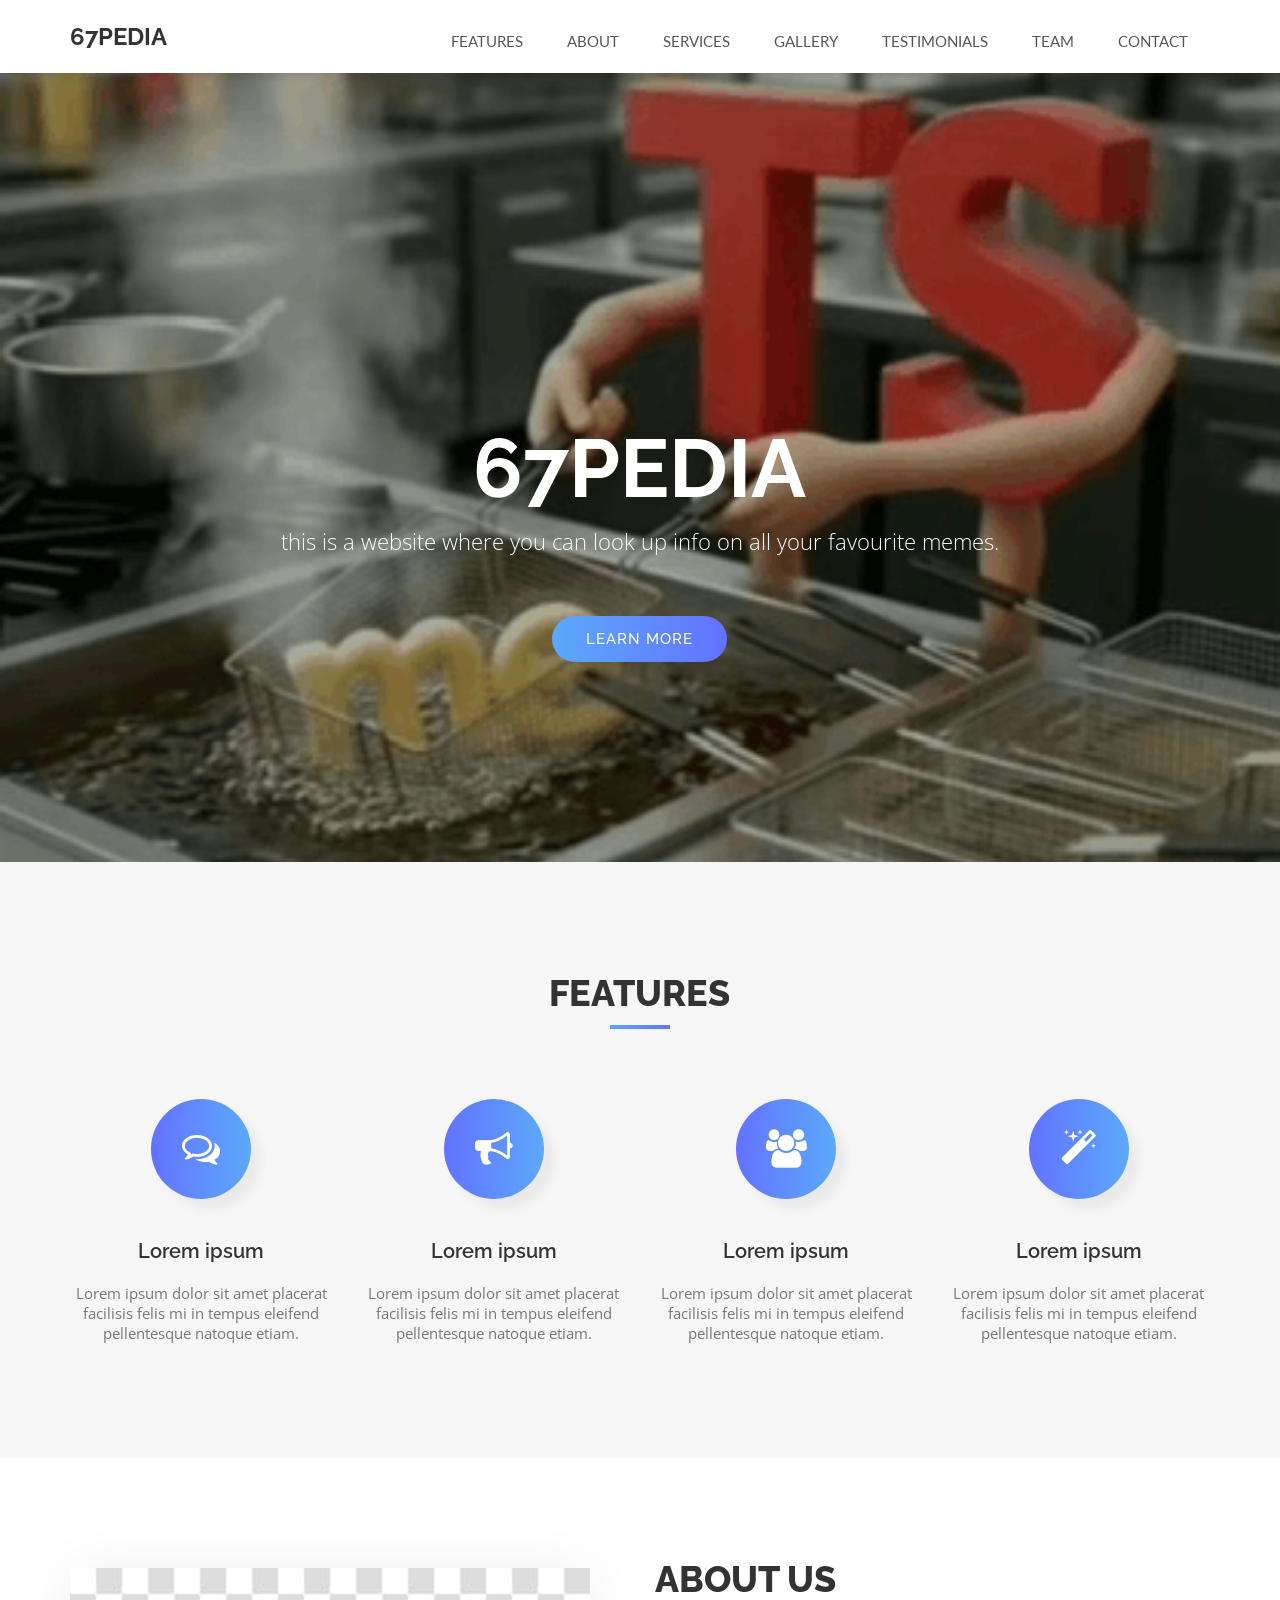
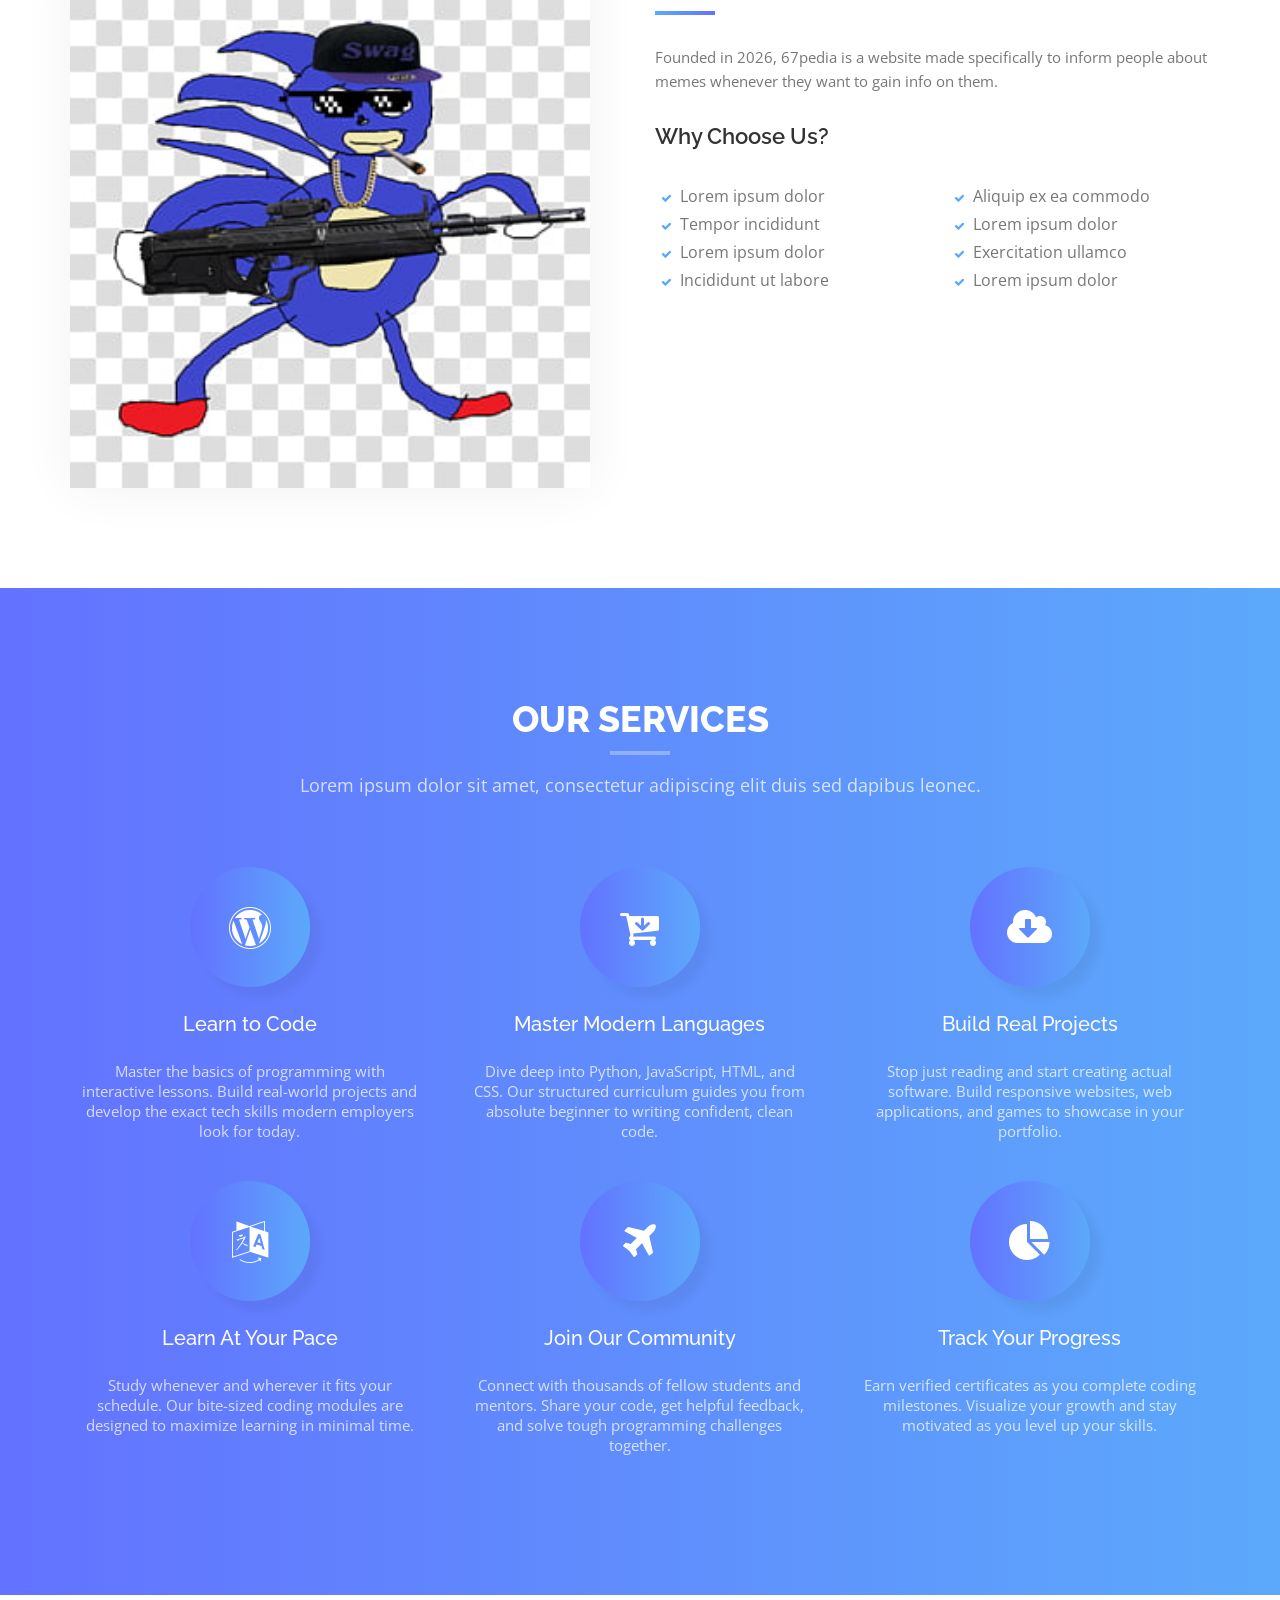
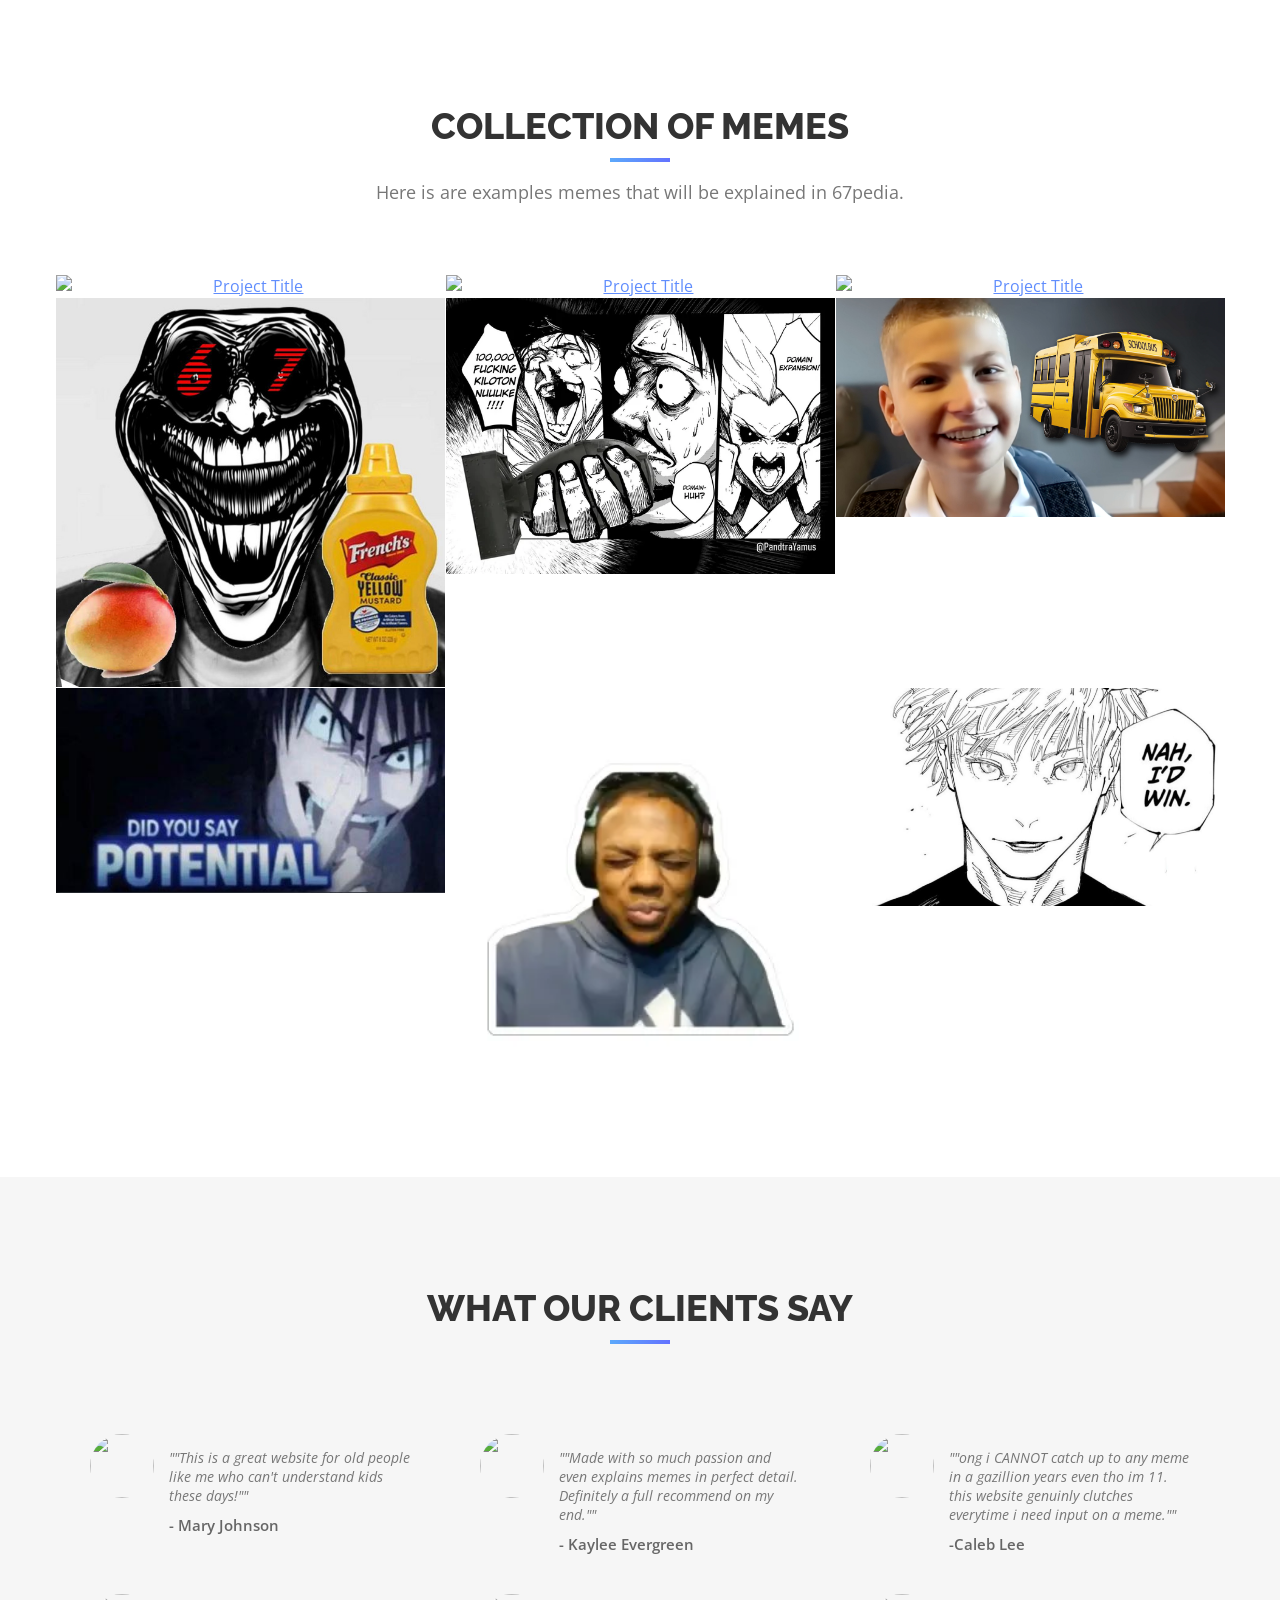
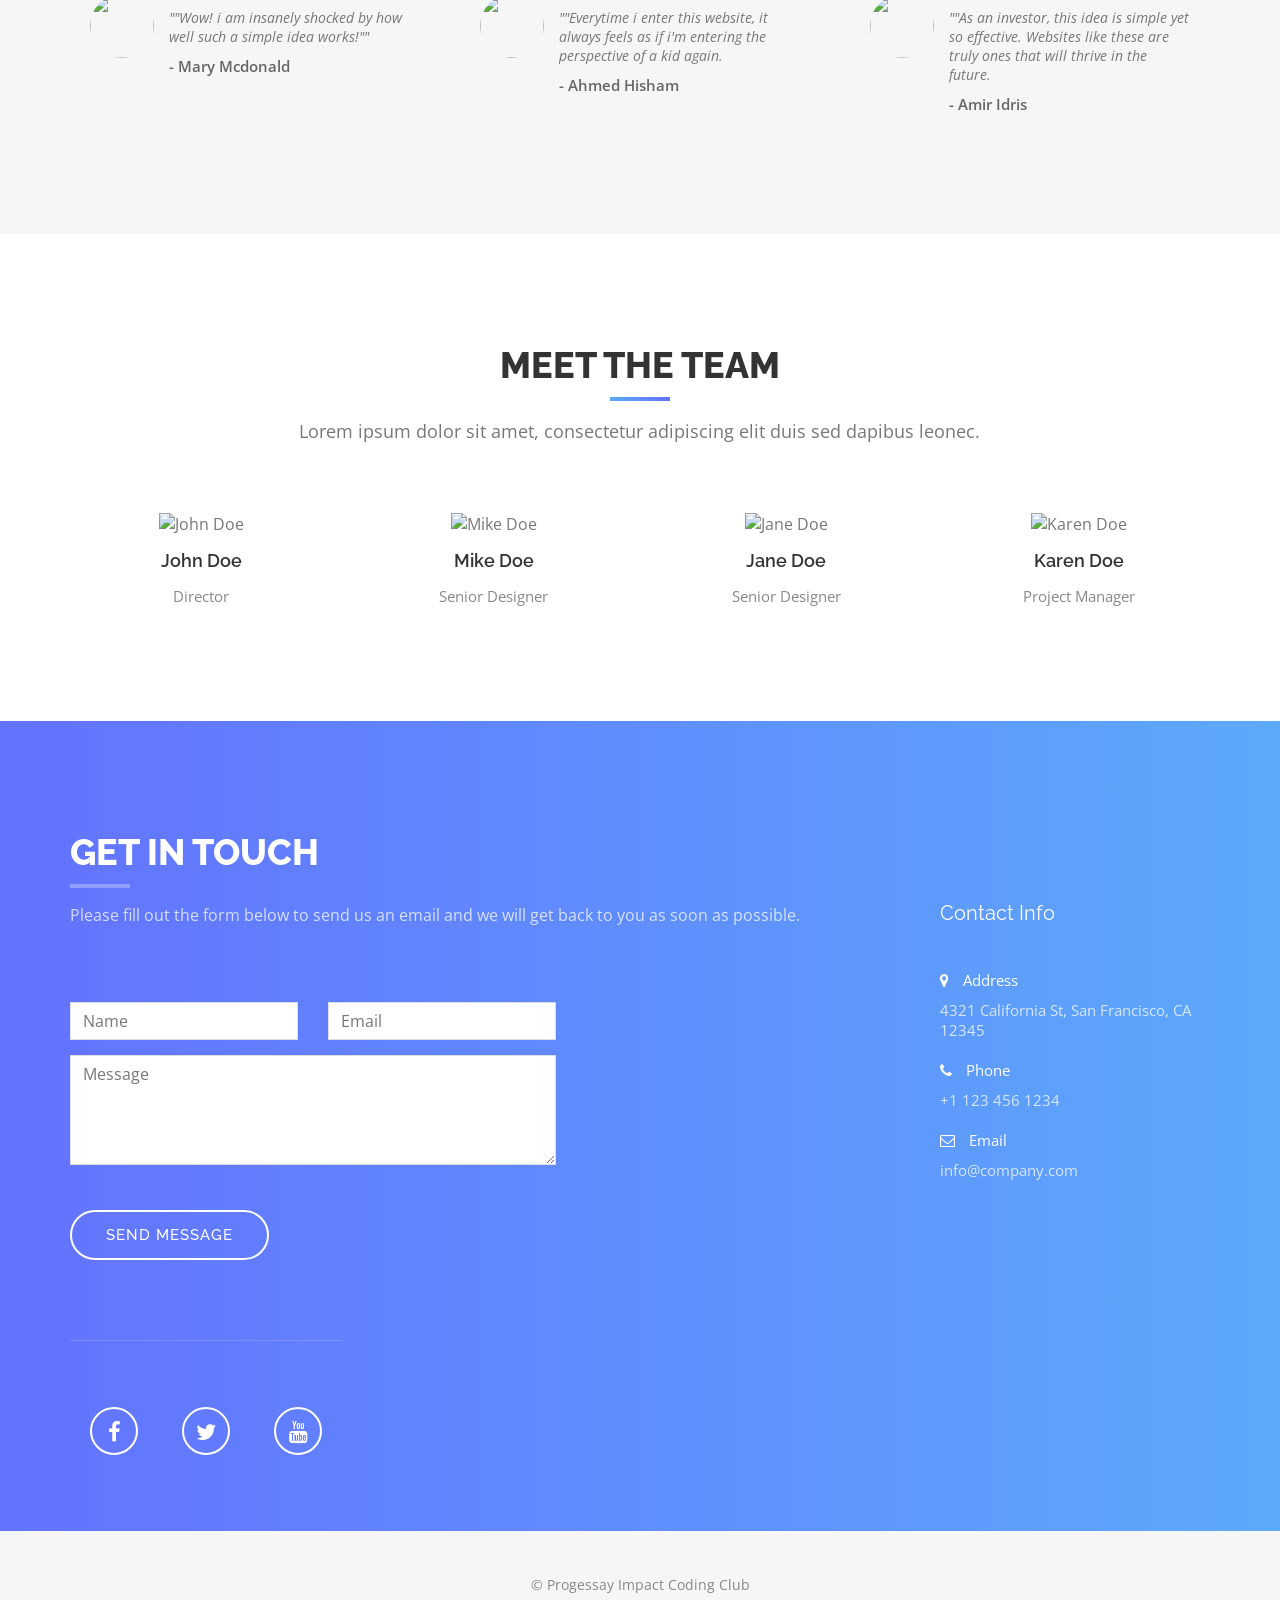
==== index.html @ 8ad159d7 "asd" ====
<!DOCTYPE html>
<html lang="en">
  <head>
    <meta charset="utf-8" />
    <meta name="viewport" content="width=device-width, initial-scale=1" />
    <link
      rel="stylesheet"
      href="https://cdn.jsdelivr.net/npm/font-awesome@4.7.0/css/font-awesome.min.css"
    />
    <link
      href="https://fonts.googleapis.com/css?family=Open+Sans:300,400,600,700|Lato:400,700|Raleway:300,400,500,600,700,800,900"
      rel="stylesheet"
    />
    <link rel="stylesheet" href="styles.css" />
    <title>Progressay impact coding club</title>
    <meta
      name="description"
      content="Website for Progessay Impact Coding Club"
    />
  </head>
  <body id="page-top">
    <nav id="menu" class="site-nav">
      <div class="container nav-inner">
        <a class="nav-brand page-scroll" href="#page-top">
          67Pedia
        </a>
        <button
          type="button"
          class="nav-toggle"
          aria-expanded="false"
          aria-controls="nav-links"
        >
          <span class="visually-hidden">Toggle navigation</span>
          <span class="nav-toggle-bar"></span>
          <span class="nav-toggle-bar"></span>
          <span class="nav-toggle-bar"></span>
        </button>
        <div id="nav-links" class="nav-links">
          <ul class="nav-list">
            <li><a href="#features" class="page-scroll">Features</a></li>
            <li><a href="#about" class="page-scroll">About</a></li>
            <li><a href="#services" class="page-scroll">Services</a></li>
            <li><a href="#portfolio" class="page-scroll">Gallery</a></li>
            <li><a href="#testimonials" class="page-scroll">Testimonials</a></li>
            <li><a href="#team" class="page-scroll">Team</a></li>
            <li><a href="#contact" class="page-scroll">Contact</a></li>
          </ul>
        </div>
      </div>
    </nav>

    <header id="header">
      <div class="intro">
        <div class="overlay">
          <div class="container">
            <div class="row">
              <div class="col-8 col-center intro-text">
                <h1>67pedia
                  
                  
                  
                  
                  
                  
                  
                  
                  
                  
                  
                  
                  
                  
                  
                  
                  
                  
                  
                  
                  
                  
                  
                  
                  
                  
                  
                  
                  
                  
                  
                  
                  
                  
                  
                  
                  
                  
                  
                  
                  
                  
                  
                  
                  
                  
                  
                  
                  
                  
                  
                  
                  
                  
                  
                  
                  
                  
                  
                  
                  
                  
                  
                  
                  
                  
                  
                  
                  
                  
                  
                  
                  
                  
                  
                  
                  
                  
                  
                  
                  
                  
                  
                  
                  
                  
                  
                  
                  
                  
                  
                  
                  
                  
                  
                  
                  
                  
                  
                  
                  
                  
                  
                  
                  
                  
                  
                  
                  
                  
                  
                  
                  
                  
                  
                  
                  
                  
                  
                  
                  
                  
                  
                  
                  
                  
                  
                  
                  
                  
                  
                  
                  
                  
                  
                  
                  
                  
                  
                  
                  
                  
                  
                  
                  
                  
                  
                  
                  
                  
                  
                  
                  
                  
                  
                  
                  
                  
                  
                  
                  
                  
                  
                  
                  
                  
                  
                  
                  
                  
                  
                  
                  
                  
                  
                  
                  
                  
                  
                  
                  
                  
                  
                  
                  
                  
                  
                  
                  
                  
                  
                  
                  
                  
                  
                  
                  
                  
                  
                  
                  
                  
                  <span></span></h1>
                <p>this is a website where you can look up info on all your favourite memes.
                  
                  
                  
                </p>
                <a href="#features" class="btn btn-custom btn-lg page-scroll">
                  Learn More
                </a>
              </div>
            </div>
          </div>
        </div>
      </div>
    </header>

    <div id="features" class="text-center">
      <div class="container">
        <div class="col-10 col-center section-title">
          <h2>Features</h2>
        </div>
        <div class="row">
          <div class="col-3">
            <i class="fa fa-comments-o"></i>
            <h3>Lorem ipsum</h3>
            <p>
              Lorem ipsum dolor sit amet placerat facilisis felis mi in tempus
              eleifend pellentesque natoque etiam.
            </p>
          </div>
          <div class="col-3">
            <i class="fa fa-bullhorn"></i>
            <h3>Lorem ipsum</h3>
            <p>
              Lorem ipsum dolor sit amet placerat facilisis felis mi in tempus
              eleifend pellentesque natoque etiam.
            </p>
          </div>
          <div class="col-3">
            <i class="fa fa-group"></i>
            <h3>Lorem ipsum</h3>
            <p>
              Lorem ipsum dolor sit amet placerat facilisis felis mi in tempus
              eleifend pellentesque natoque etiam.
            </p>
          </div>
          <div class="col-3">
            <i class="fa fa-magic"></i>
            <h3>Lorem ipsum</h3>
            <p>
              Lorem ipsum dolor sit amet placerat facilisis felis mi in tempus
              eleifend pellentesque natoque etiam.
            </p>
          </div>
        </div>
      </div>
    </div>

    <div id="about">
      <div class="container">
        <div class="row">
          <div class="col-6">
            <img src="img/mlg-sanic-png-clipart-thumbnail.jpg" class="img-fluid" alt="" />
          </div>
          <div class="col-6">
            <div class="about-text">
              <h2>About Us</h2>
              <p>
                Founded in 2026, 67pedia is a website made specifically to inform people about memes whenever they want to gain info on them.

                
                
                
                
                
              </p>
              <h3>Why Choose Us?</h3>
              <div class="list-style">
                <div class="col-6">
                  <ul>
                    <li>Lorem ipsum dolor</li>
                    <li>Tempor incididunt</li>
                    <li>Lorem ipsum dolor</li>
                    <li>Incididunt ut labore</li>
                  </ul>
                </div>
                <div class="col-6">
                  <ul>
                    <li>Aliquip ex ea commodo</li>
                    <li>Lorem ipsum dolor</li>
                    <li>Exercitation ullamco</li>
                    <li>Lorem ipsum dolor</li>
                  </ul>
                </div>
              </div>
            </div>
          </div>
        </div>
      </div>
    </div>

    <div id="services" class="text-center">
      <div class="container">
        <div class="section-title">
          <h2>Our Services</h2>
          <p>
            Lorem ipsum dolor sit amet, consectetur adipiscing elit duis sed
            dapibus leonec.
          </p>
        </div>
        <div class="row">
          <div class="col-4">
            <i class="fa fa-wordpress"></i>
            <div class="service-desc">
              <h3>Learn to Code</h3>
              <p>
                Master the basics of programming with interactive lessons. Build real-world projects and develop the exact tech skills modern employers look for today.
              </p>
            </div>
          </div>
          <div class="col-4">
            <i class="fa fa-cart-arrow-down"></i>
            <div class="service-desc">
              <h3>Master Modern Languages</h3>
              <p>
                Dive deep into Python, JavaScript, HTML, and CSS. Our structured curriculum guides you from absolute beginner to writing confident, clean code.
              </p>
            </div>
          </div>
          <div class="col-4">
            <i class="fa fa-cloud-download"></i>
            <div class="service-desc">
              <h3>Build Real Projects</h3>
              <p>
                Stop just reading and start creating actual software. Build responsive websites, web applications, and games to showcase in your portfolio.
              </p>
            </div>
          </div>
          <div class="col-4">
            <i class="fa fa-language"></i>
            <div class="service-desc">
              <h3>Learn At Your Pace</h3>
              <p>
                Study whenever and wherever it fits your schedule. Our bite-sized coding modules are designed to maximize learning in minimal time.
              </p>
            </div>
          </div>
          <div class="col-4">
            <i class="fa fa-plane"></i>
            <div class="service-desc">
              <h3>Join Our Community</h3>
              <p>
                Connect with thousands of fellow students and mentors. Share your code, get helpful feedback, and solve tough programming challenges together.
              </p>
            </div>
          </div>
          <div class="col-4">
            <i class="fa fa-pie-chart"></i>
            <div class="service-desc">
              <h3>Track Your Progress</h3>
              <p>
                Earn verified certificates as you complete coding milestones. Visualize your growth and stay motivated as you level up your skills.
              </p>
            </div>
          </div>
        </div>
      </div>
    </div>

    <div id="portfolio" class="text-center">
      <div class="container">
        <div class="section-title">
          <h2>collection of memes</h2>
          <p>
            Here is are examples memes that will be explained in 67pedia.
            
          </p>
        </div>
        <div class="row">
          <div class="portfolio-items">
            <div class="col-4">
              <div class="portfolio-item">
                <div class="hover-bg">
                  <a
                    href="img/portfolio/01-large.jpg"
                    title="Project Title"
                    data-lightbox-gallery="gallery1"
                  >
                    <div class="hover-text">
                      <h4>Project Title</h4>
                    </div>
                    <img
                      src="img/portfolio/01-small.jpg"
                      class="img-fluid"
                      alt="Project Title"
                    />
                  </a>
                </div>
              </div>
            </div>
            <div class="col-4">
              <div class="portfolio-item">
                <div class="hover-bg">
                  <a
                    href="img/portfolio/02-large.jpg"
                    title="Project Title"
                    data-lightbox-gallery="gallery1"
                  >
                    <div class="hover-text">
                      <h4>Project Title</h4>
                    </div>
                    <img
                      src="img/portfolio/02-small.jpg"
                      class="img-fluid"
                      alt="Project Title"
                    />
                  </a>
                </div>
              </div>
            </div>
            <div class="col-4">
              <div class="portfolio-item">
                <div class="hover-bg">
                  <a
                    href="img/portfolio/03-large.jpg"
                    title="Project Title"
                    data-lightbox-gallery="gallery1"
                  >
                    <div class="hover-text">
                      <h4>Project Title</h4>
                    </div>
                    <img
                      src="img/portfolio/03-small.jpg"
                      class="img-fluid"
                      alt="Project Title"
                    />
                  </a>
                </div>
              </div>
            </div>
            <div class="col-4">
              <div class="portfolio-item">
                <div class="hover-bg">
                  <a
                    href="img/portfolio/04-large.jpg"
                    title="Project Title"
                    data-lightbox-gallery="gallery1"
                  >
                    <div class="hover-text">
                      <h4>Project Title</h4>
                    </div>
                    <img
                      src="img/ab67616d0000b273eb2619611e2112099d133bd7.jpg"
                      class="img-fluid"
                      alt="Project Title"
                    />
                  </a>
                </div>
              </div>
            </div>
            <div class="col-4">
              <div class="portfolio-item">
                <div class="hover-bg">
                  <a
                    href="img/portfolio/05-large.jpg"
                    title="Project Title"
                    data-lightbox-gallery="gallery1"
                  >
                    <div class="hover-text">
                      <h4>Project Title</h4>
                    </div>
                    <img
                      src="img/portfolio/would-this-be-more-effective-than-a-domain-expansion-in-a-v0-kwhcf23k8tvd1.webp"
                      class="img-fluid"
                      alt="Project Title"
                    />
                  </a>
                </div>
              </div>
            </div>
            <div class="col-4">
              <div class="portfolio-item">
                <div class="hover-bg">
                  <a
                    href="img/portfolio/06-large.jpg"
                    title="Project Title"
                    data-lightbox-gallery="gallery1"
                  >
                    <div class="hover-text">
                      <h4>Project Title</h4>
                    </div>
                    <img
                      src="img/jaydens-bus-is-here-meme-explainer.jpg"
                      class="img-fluid"
                      alt="Project Title"
                    />
                  </a>
                </div>
              </div>
            </div>
            <div class="col-4">
              <div class="portfolio-item">
                <div class="hover-bg">
                  <a
                    href="img/portfolio/07-large.jpg"
                    title="Project Title"
                    data-lightbox-gallery="gallery1"
                  >
                    <div class="hover-text">
                      <h4>Project Title</h4>
                    </div>
                    <img
                      src="img/c5pd9z25cczg1.jpeg"
                      class="img-fluid"
                      alt="Project Title"
                    />
                  </a>
                </div>
              </div>
            </div>
            <div class="col-4">
              <div class="portfolio-item">
                <div class="hover-bg">
                  <a
                    href="img/portfolio/08-large.jpg"
                    title="Project Title"
                    data-lightbox-gallery="gallery1"
                  >
                    <div class="hover-text">
                      <h4>Project Title</h4>
                    </div>
                    <img
                      src="img/il_300x300.7246653431_4mjl.webp"
                      class="img-fluid"
                      alt="Project Title"
                    />
                  </a>
                </div>
              </div>
            </div>
            <div class="col-4">
              <div class="portfolio-item">
                <div class="hover-bg">
                  <a
                    href="img/portfolio/09-large.jpg"
                    title="Project Title"
                    data-lightbox-gallery="gallery1"
                  >
                    <div class="hover-text">
                      <h4>Project Title</h4>
                    </div>
                    <img
                      src="img/nah-id-win-v0-epcjymbbd3hc1.jpg"
                      class="img-fluid"
                      alt="Project Title"
                    />
                  </a>
                </div>
              </div>
            </div>
          </div>
        </div>
      </div>
    </div>

    <div id="testimonials">
      <div class="container">
        <div class="section-title text-center">
          <h2>What our clients say</h2>
        </div>
        <div class="row">
          <div class="col-4">
            <div class="testimonial">
              <div class="testimonial-image">
                <img src="img/testimonials/01.jpg" alt="" />
              </div>
              <div class="testimonial-content">
                <p>
                  ""This is a great website for old people like me who can't understand kids these days!""
                  
                  
                </p>
                <div class="testimonial-meta"> - Mary Johnson </div>
              </div>
            </div>
          </div>
          <div class="col-4">
            <div class="testimonial">
              <div class="testimonial-image">
                <img src="img/testimonials/02.jpg" alt="" />
              </div>
              <div class="testimonial-content">
                <p>
                  ""Made with so much passion and even explains memes in perfect detail. Definitely a full recommend on my end.""
                  
                
                </p>
                <div class="testimonial-meta"> - Kaylee Evergreen </div>
              </div>
            </div>
          </div>
          <div class="col-4">
            <div class="testimonial">
              <div class="testimonial-image">
                <img src="img/testimonials/03.jpg" alt="" />
              </div>
              <div class="testimonial-content">
                <p>
                  ""ong i CANNOT catch up to any meme in a gazillion years even tho im 11. this website genuinly clutches everytime i need input on a meme.""
                  
                  
                </p>
                <div class="testimonial-meta"> -Caleb Lee  </div>
              </div>
            </div>
          </div>
          <div class="col-4">
            <div class="testimonial">
              <div class="testimonial-image">
                <img src="img/testimonials/04.jpg" alt="" />
              </div>
              <div class="testimonial-content">
                <p>
                  ""Wow! i am insanely shocked by how well such a simple idea works!""
                  
                  
                </p>
                <div class="testimonial-meta"> - Mary Mcdonald </div>
              </div>
            </div>
          </div>
          <div class="col-4">
            <div class="testimonial">
              <div class="testimonial-image">
                <img src="img/testimonials/05.jpg" alt="" />
              </div>
              <div class="testimonial-content">
                <p>
                  ""Everytime i enter this website, it always feels as if i'm entering the perspective of a kid again.
                  
                  
                </p>
                <div class="testimonial-meta"> - Ahmed Hisham </div>
              </div>
            </div>
          </div>
          <div class="col-4">
            <div class="testimonial">
              <div class="testimonial-image">
                <img src="img/testimonials/06.jpg" alt="" />
              </div>
              <div class="testimonial-content">
                <p>
                  ""As an investor, this idea is simple yet so effective. Websites like these are truly ones that will thrive in the future.
                  
                  
                </p>
                <div class="testimonial-meta"> - Amir Idris </div>
              </div>
            </div>
          </div>
        </div>
      </div>
    </div>

    <div id="team" class="text-center">
      <div class="container">
        <div class="col-8 col-center section-title">
          <h2>Meet the Team</h2>
          <p>
            Lorem ipsum dolor sit amet, consectetur adipiscing elit duis sed
            dapibus leonec.
          </p>
        </div>
        <div class="row">
          <div class="col-3 team">
            <div class="team-card">
              <img src="img/team/01.jpg" alt="John Doe" class="team-img" />
              <div class="team-caption">
                <h4>John Doe</h4>
                <p>Director</p>
              </div>
            </div>
          </div>
          <div class="col-3 team">
            <div class="team-card">
              <img src="img/team/02.jpg" alt="Mike Doe" class="team-img" />
              <div class="team-caption">
                <h4>Mike Doe</h4>
                <p>Senior Designer</p>
              </div>
            </div>
          </div>
          <div class="col-3 team">
            <div class="team-card">
              <img src="img/team/03.jpg" alt="Jane Doe" class="team-img" />
              <div class="team-caption">
                <h4>Jane Doe</h4>
                <p>Senior Designer</p>
              </div>
            </div>
          </div>
          <div class="col-3 team">
            <div class="team-card">
              <img src="img/team/04.jpg" alt="Karen Doe" class="team-img" />
              <div class="team-caption">
                <h4>Karen Doe</h4>
                <p>Project Manager</p>
              </div>
            </div>
          </div>
        </div>
      </div>
    </div>

    <div>
      <div id="contact">
        <div class="container">
          <div class="col-8">
            <div class="row">
              <div class="section-title">
                <h2>Get In Touch</h2>
                <p>
                  Please fill out the form below to send us an email and we will
                  get back to you as soon as possible.
                </p>
              </div>
              <form name="sentMessage" novalidate>
                <div class="row">
                  <div class="col-6">
                    <div class="form-group">
                      <input
                        type="text"
                        id="name"
                        name="name"
                        class="field"
                        placeholder="Name"
                        required
                      />
                      <p class="field-error"></p>
                    </div>
                  </div>
                  <div class="col-6">
                    <div class="form-group">
                      <input
                        type="email"
                        id="email"
                        name="email"
                        class="field"
                        placeholder="Email"
                        required
                      />
                      <p class="field-error"></p>
                    </div>
                  </div>
                </div>
                <div class="form-group">
                  <textarea
                    name="message"
                    id="message"
                    class="field"
                    rows="4"
                    placeholder="Message"
                    required
                  ></textarea>
                  <p class="field-error"></p>
                </div>
                <div id="success"></div>
                <button type="submit" class="btn btn-custom btn-lg">
                  Send Message
                </button>
              </form>
            </div>
          </div>
          <div class="col-3 col-offset-1 contact-info">
            <div class="contact-item">
              <h3>Contact Info</h3>
              <p>
                <span><i class="fa fa-map-marker"></i> Address</span>
                4321 California St, San Francisco, CA 12345
              </p>
            </div>
            <div class="contact-item">
              <p>
                <span><i class="fa fa-phone"></i> Phone</span>
                +1 123 456 1234
              </p>
            </div>
            <div class="contact-item">
              <p>
                <span><i class="fa fa-envelope-o"></i> Email</span>
                info@company.com
              </p>
            </div>
          </div>
          <div class="col-12">
            <div class="row">
              <div class="social">
                <ul>
                  <li>
                    <a href="https://fb.com"><i class="fa fa-facebook"></i></a>
                  </li>
                  <li>
                    <a href="https://twitter.com"
                      ><i class="fa fa-twitter"></i
                    ></a>
                  </li>
                  <li>
                    <a href="https://youtube.com"
                      ><i class="fa fa-youtube"></i
                    ></a>
                  </li>
                </ul>
              </div>
            </div>
          </div>
        </div>
      </div>
      <div id="footer">
        <div class="container text-center">
          <p>
            &copy; Progessay Impact Coding Club
          </p>
        </div>
      </div>
    </div>

    <script src="script.js"></script>
  </body>
</html>
---- styles.css ----
*,
*::before,
*::after {
  box-sizing: border-box;
}

body,
html {
  font-family: "Open Sans", sans-serif;
  text-rendering: optimizeLegibility !important;
  -webkit-font-smoothing: antialiased !important;
  color: #777;
  font-weight: 400;
  width: 100% !important;
  height: 100% !important;
  margin: 0;
}

body {
  padding-top: 70px;
}

img {
  max-width: 100%;
  height: auto;
}

/* Layout */
.container {
  max-width: 1170px;
  margin: 0 auto;
  padding: 0 15px;
}

.row {
  display: flex;
  flex-wrap: wrap;
  margin: 0 -15px;
}

[class*="col-"] {
  padding: 0 15px;
  width: 100%;
}

.col-12 {
  width: 100%;
}

.col-10 {
  width: 83.333%;
}

.col-8 {
  width: 66.666%;
}

.col-6 {
  width: 50%;
}

.col-4 {
  width: 33.333%;
}

.col-3 {
  width: 25%;
}

.col-center {
  margin-left: auto;
  margin-right: auto;
}

.col-offset-1 {
  margin-left: 8.333%;
}

.text-center {
  text-align: center;
}

.visually-hidden {
  position: absolute;
  width: 1px;
  height: 1px;
  padding: 0;
  margin: -1px;
  overflow: hidden;
  clip: rect(0, 0, 0, 0);
  border: 0;
}

.img-fluid {
  display: block;
  max-width: 100%;
  height: auto;
}

.btn {
  display: inline-block;
  text-decoration: none;
  cursor: pointer;
}

.btn-lg {
  font-size: 18px;
}

@media (max-width: 991px) {
  .col-4,
  .col-3 {
    width: 50%;
  }

  .col-offset-1 {
    margin-left: 0;
  }
}

@media (max-width: 767px) {
  body {
    padding-top: 60px;
  }

  .col-8,
  .col-6,
  .col-4,
  .col-10 {
    width: 100%;
  }

  #features .col-3 {
    width: 50%;
  }

  #about .list-style .col-6 {
    width: 100%;
  }
}
h2,
h3,
h4 {
  font-family: "Raleway", sans-serif;
}
h2 {
  text-transform: uppercase;
  margin: 0 0 20px;
  font-weight: 800;
  font-size: 36px;
  color: #333;
}
h3 {
  font-size: 20px;
  font-weight: 600;
  color: #333;
}
h4 {
  font-size: 18px;
  color: #333;
  font-weight: 600;
}
h5 {
  text-transform: uppercase;
  font-weight: 700;
  line-height: 20px;
}
p {
  font-size: 15px;
}
p.intro {
  margin: 12px 0 0;
  line-height: 24px;
}
a {
  color: #608dfd;
  font-weight: 400;
}
a:hover,
a:focus {
  text-decoration: none;
  color: #608dfd;
}
ul,
ol {
  list-style: none;
}
ul,
ol {
  padding: 0;
  webkit-padding: 0;
  moz-padding: 0;
}
hr {
  height: 2px;
  width: 70px;
  text-align: center;
  position: relative;
  background: #1e7a46;
  margin-bottom: 20px;
  border: 0;
}
/* Navigation */
#menu.site-nav {
  position: fixed;
  top: 0;
  left: 0;
  right: 0;
  z-index: 1000;
  padding: 15px 0;
  transition: all 0.8s;
  background-color: #fff;
  box-shadow: 0 0 10px rgba(0, 0, 0, 0.15);
}

#menu .nav-inner {
  display: flex;
  align-items: center;
  justify-content: space-between;
  flex-wrap: wrap;
}

#menu a.nav-brand {
  font-family: "Raleway", sans-serif;
  font-size: 24px;
  font-weight: 700;
  color: #333;
  text-transform: uppercase;
  text-decoration: none;
}

#menu .nav-list {
  display: flex;
  flex-wrap: wrap;
  align-items: center;
  justify-content: flex-end;
  margin: 0;
  padding: 0;
  list-style: none;
}

#menu .nav-list > li > a {
  position: relative;
  display: block;
  font-family: "Lato", sans-serif;
  text-transform: uppercase;
  color: #555;
  font-size: 15px;
  font-weight: 400;
  padding: 8px 2px;
  margin: 9px 20px 0;
  text-decoration: none;
}

#menu .nav-list > li > a::after {
  display: block;
  position: absolute;
  left: 0;
  bottom: -1px;
  width: 0;
  height: 2px;
  background: linear-gradient(to right, #6372ff 0%, #5ca9fb 100%);
  content: "";
  transition: width 0.2s;
}

#menu .nav-list > li > a:hover::after,
#menu .nav-list > li > a:focus::after {
  width: 100%;
}

.nav-toggle {
  display: none;
  flex-direction: column;
  justify-content: center;
  gap: 5px;
  width: 44px;
  height: 44px;
  padding: 0;
  border: 1px solid #ddd;
  border-radius: 0;
  background: #fff;
  cursor: pointer;
}

.nav-toggle-bar {
  display: block;
  width: 22px;
  height: 2px;
  margin: 0 auto;
  background-color: #555;
  transition: background-color 0.2s;
}

.nav-toggle:hover,
.nav-toggle:focus {
  border-color: #608dfd;
}

.nav-toggle:hover .nav-toggle-bar,
.nav-toggle:focus .nav-toggle-bar {
  background-color: #608dfd;
}

@media (max-width: 767px) {
  .nav-toggle {
    display: flex;
  }

  #menu .nav-links {
    display: none;
    width: 100%;
    order: 3;
  }

  #menu .nav-links.is-open {
    display: block;
  }

  #menu .nav-list {
    flex-direction: column;
    align-items: flex-start;
    padding: 10px 0 5px;
  }

  #menu .nav-list > li > a {
    margin: 6px 0;
  }
}
.section-title {
  margin-bottom: 70px;
}
.section-title h2 {
  position: relative;
  margin-top: 10px;
  margin-bottom: 15px;
  padding-bottom: 15px;
}
.section-title h2::after {
  position: absolute;
  content: "";
  background: linear-gradient(to right, #5ca9fb 0%, #6372ff 100%);
  height: 4px;
  width: 60px;
  bottom: 0;
  margin-left: -30px;
  left: 50%;
}
.section-title p {
  font-size: 18px;
}
.btn-custom {
  font-family: "Raleway", sans-serif;
  text-transform: uppercase;
  color: #fff;
  background-color: #5ca9fb;
  background-image: linear-gradient(to right, #5ca9fb 0%, #6372ff 100%);
  padding: 14px 34px;
  letter-spacing: 1px;
  margin: 0;
  font-size: 15px;
  font-weight: 500;
  border-radius: 25px;
  transition: all 0.5s linear;
  border: 0;
}
.btn-custom:hover,
.btn-custom:focus,
.btn-custom.focus,
.btn-custom:active,
.btn-custom.active {
  color: #fff;
  background-image: none;
  background-color: #6372ff;
}
.btn:active,
.btn.active {
  background-image: none;
  outline: 0;
  -webkit-box-shadow: none;
  box-shadow: none;
}
a:focus,
.btn:focus,
.btn:active:focus,
.btn.active:focus,
.btn.focus,
.btn:active.focus,
.btn.active.focus {
  outline: none;
  outline-offset: none;
}
/* Header Section */
.intro {
  display: table;
  width: 100%;
  padding: 0;
  background: url(img/Tsfryingme.png) center center no-repeat;
  background-color: #e5e5e5;
  -webkit-background-size: cover;
  -moz-background-size: cover;
  background-size: cover;
  -o-background-size: cover;
}
.intro .overlay {
  background: rgba(0, 0, 0, 0.2);
}
.intro h1 {
  font-family: "Raleway", sans-serif;
  color: #fff;
  font-size: 82px;
  font-weight: 700;
  text-transform: uppercase;
  margin-top: 0;
  margin-bottom: 10px;
}
.intro h1 span {
  font-weight: 800;
  color: #5ca9fb;
}
.intro p {
  color: #fff;
  font-size: 22px;
  font-weight: 300;
  line-height: 30px;
  margin: 0 auto;
  margin-bottom: 60px;
}
header .intro-text {
  padding-top: 350px;
  padding-bottom: 200px;
  text-align: center;
}
/* Features Section */
#features {
  padding: 100px 0;
  background: #f6f6f6;
}
#features i.fa {
  font-size: 38px;
  margin-bottom: 20px;
  transition: all 0.5s;
  color: #fff;
  width: 100px;
  height: 100px;
  padding: 30px 0;
  border-radius: 50%;
  background: linear-gradient(to right, #6372ff 0%, #5ca9fb 100%);
  box-shadow: 10px 10px 10px rgba(0, 0, 0, 0.05);
}
/* About Section */
#about {
  padding: 100px 0;
}
#about h3 {
  font-size: 22px;
  margin: 0 0 20px;
}
#about h2 {
  position: relative;
  margin-bottom: 15px;
  padding-bottom: 15px;
}
#about h2::after {
  position: absolute;
  content: "";
  background: linear-gradient(to right, #5ca9fb 0%, #6372ff 100%);
  height: 4px;
  width: 60px;
  bottom: 0;
  left: 0;
}
#about .list-style {
  display: flex;
  flex-wrap: wrap;
  margin: 0 -15px;
}

#about .list-style .col-6 {
  width: 50%;
}

#about .about-text li {
  margin-bottom: 6px;
  margin-left: 6px;
  list-style: none;
  padding: 0;
}
#about .about-text li:before {
  content: "\f00c";
  font-family: "FontAwesome";
  color: #5ca9fb;
  font-size: 11px;
  font-weight: 300;
  padding-right: 8px;
}
#about img {
  width: 520px;
  margin-top: 10px;
  background: #fff;
  border-right: 0;
  box-shadow: 0 0 50px rgba(0, 0, 0, 0.06);
}
#about p {
  line-height: 24px;
  margin: 30px 0;
}
/* Services Section */
#services {
  padding: 100px 0;
  background: linear-gradient(to right, #6372ff 0%, #5ca9fb 100%);
  color: #fff;
}
#services .service-desc {
  margin: 10px 10px 20px;
}
#services h2 {
  color: #fff;
}
#services .section-title h2::after {
  position: absolute;
  content: "";
  background: rgba(255, 255, 255, 0.3);
  height: 4px;
  width: 60px;
  bottom: 0;
  margin-left: -30px;
  left: 50%;
}
#services i.fa {
  font-size: 42px;
  width: 120px;
  height: 120px;
  padding: 40px 0;
  background: linear-gradient(to right, #6372ff 0%, #5ca9fb 100%);
  border-radius: 50%;
  color: #fff;
  box-shadow: 10px 10px 10px rgba(0, 0, 0, 0.05);
}
#services h3 {
  font-weight: 500;
  padding: 5px 0;
  color: #fff;
}
#services p {
  color: rgba(255, 255, 255, 0.75);
}
#services .service-desc {
  margin-bottom: 40px;
}
/* Portfolio Section */
#portfolio {
  padding: 100px 0;
}
.portfolio-items {
  display: flex;
  flex-wrap: wrap;
  width: 100%;
}

.portfolio-item {
  margin: 1px -15px 0 -14px;
  padding: 0;
}

.portfolio-item .img-fluid {
  width: 100%;
}
.portfolio-item .hover-bg {
  overflow: hidden;
  position: relative;
  margin: 0;
}
.hover-bg .hover-text {
  position: absolute;
  text-align: center;
  margin: 0 auto;
  color: #fff;
  background: linear-gradient(
    to right,
    rgba(99, 114, 255, 0.8) 0%,
    rgba(92, 169, 251, 0.8) 100%
  );
  padding: 30% 0 0;
  height: 100%;
  width: 100%;
  opacity: 0;
  transition: all 0.5s;
}
.hover-bg .hover-text > h4 {
  opacity: 0;
  color: #fff;
  -webkit-transform: translateY(100%);
  transform: translateY(100%);
  transition: all 0.3s;
  font-size: 18px;
  letter-spacing: 1px;
  font-weight: 500;
  text-transform: uppercase;
}
.hover-bg:hover .hover-text > h4 {
  opacity: 1;
  -webkit-backface-visibility: hidden;
  -webkit-transform: translateY(0);
  transform: translateY(0);
}
.hover-bg:hover .hover-text {
  opacity: 1;
}
/* Testimonials Section */
#testimonials {
  padding: 100px 0;
  background: #f6f6f6;
}
#testimonials i {
  color: #e6e6e6;
  font-size: 32px;
  margin-bottom: 20px;
}
.testimonial {
  position: relative;
  padding: 20px;
}
.testimonial-image {
  float: left;
  margin-right: 15px;
}
.testimonial-image,
.testimonial-image img {
  display: block;
  width: 64px;
  height: 64px;
  border-radius: 50%;
}
.testimonial-content {
  position: relative;
  overflow: hidden;
}
.testimonial-content p {
  margin-bottom: 0;
  font-size: 14px;
  font-style: italic;
}
.testimonial-meta {
  margin-top: 10px;
  font-size: 15px;
  font-weight: 600;
  color: #666;
}
/* Team Section */
#team {
  padding: 100px 0;
}
#team h4 {
  margin: 5px 0;
}
#team .team-img {
  width: 240px;
}
#team .team-card {
  background: transparent;
  border: 0;
}
#team .team-card .team-caption {
  padding: 10px 0 0;
  color: #888;
}
/* Contact Section */
#contact > .container {
  display: flex;
  flex-wrap: wrap;
}

#contact {
  padding: 100px 0 60px;
  background: linear-gradient(to right, #6372ff 0%, #5ca9fb 100%);
  color: rgba(255, 255, 255, 0.75);
}
#contact .section-title {
  margin-bottom: 40px;
}
#contact .section-title p {
  font-size: 16px;
}
#contact h2 {
  color: #fff;
  margin-top: 10px;
  margin-bottom: 15px;
  padding-bottom: 15px;
}
#contact .section-title h2::after {
  position: absolute;
  content: "";
  background: rgba(255, 255, 255, 0.3);
  height: 4px;
  width: 60px;
  bottom: 0;
  left: 30px;
}
#contact h3 {
  color: #fff;
  margin-top: 80px;
  margin-bottom: 25px;
  padding-bottom: 20px;
  font-weight: 400;
}
#contact form {
  padding-top: 20px;
}
#contact .btn-custom {
  margin: 30px 0;
  background: transparent;
  border: 2px solid #fff;
}
#contact .btn-custom:hover {
  color: #1f386e;
  background: #fff;
}
label {
  font-size: 12px;
  font-weight: 400;
  font-family: "Open Sans", sans-serif;
  float: left;
}
#contact .field {
  display: block;
  width: 100%;
  padding: 6px 12px;
  font-size: 16px;
  line-height: 1.5;
  color: #444;
  background-color: #fff;
  border: 1px solid #ddd;
  border-radius: 0;
  font-family: inherit;
}

#contact .field:focus {
  border-color: #999;
  outline: 0;
}

#contact .field::placeholder {
  color: #777;
}

#contact .field-error {
  margin: 6px 0 0;
  color: #cc0033;
  font-size: 14px;
}

#contact .form-group {
  margin-bottom: 15px;
}
#contact .contact-item {
  margin: 20px 0;
}
#contact .contact-item span {
  color: rgba(255, 255, 255, 1);
  margin-bottom: 10px;
  display: block;
}
#contact .contact-item i.fa {
  margin-right: 10px;
}
#contact .social {
  border-top: 1px solid rgba(255, 255, 255, 0.15);
  padding-top: 50px;
  margin-top: 50px;
  text-align: center;
}
#contact .social ul li {
  display: inline-block;
  margin: 0 20px;
}
#contact .social i.fa {
  font-size: 22px;
  width: 48px;
  height: 48px;
  padding: 12px 0;
  border: 2px solid #fff;
  color: #fff;
  border-radius: 50%;
  transition: all 0.3s;
}
#contact .social i.fa:hover {
  color: #608dfd;
  background: #fff;
}
/* Footer Section*/
#footer {
  background: #f6f6f6;
  padding: 30px 0;
}
#footer p {
  color: #888;
  font-size: 14px;
}
#footer a {
  color: #608dfd;
}
#footer a:hover {
  border-bottom: 2px solid #608dfd;
}

@media (max-width: 768px) {
  #about img {
    margin: 50px 0;
  }
}
@media screen and (max-width: 400px) {
  #features {
    padding: 60px 0;
  }

  #features .col-3 {
    width: 100%;
  }
}

#break-website-button {
  position: fixed;
  background-color: rgb(249, 127, 127);
  color: white;
  padding: 2em;
  font-size: 1.5em;
  top: 2em;
  right: 2em;
  z-index: 10000;
  border: none;
  cursor: pointer;
}
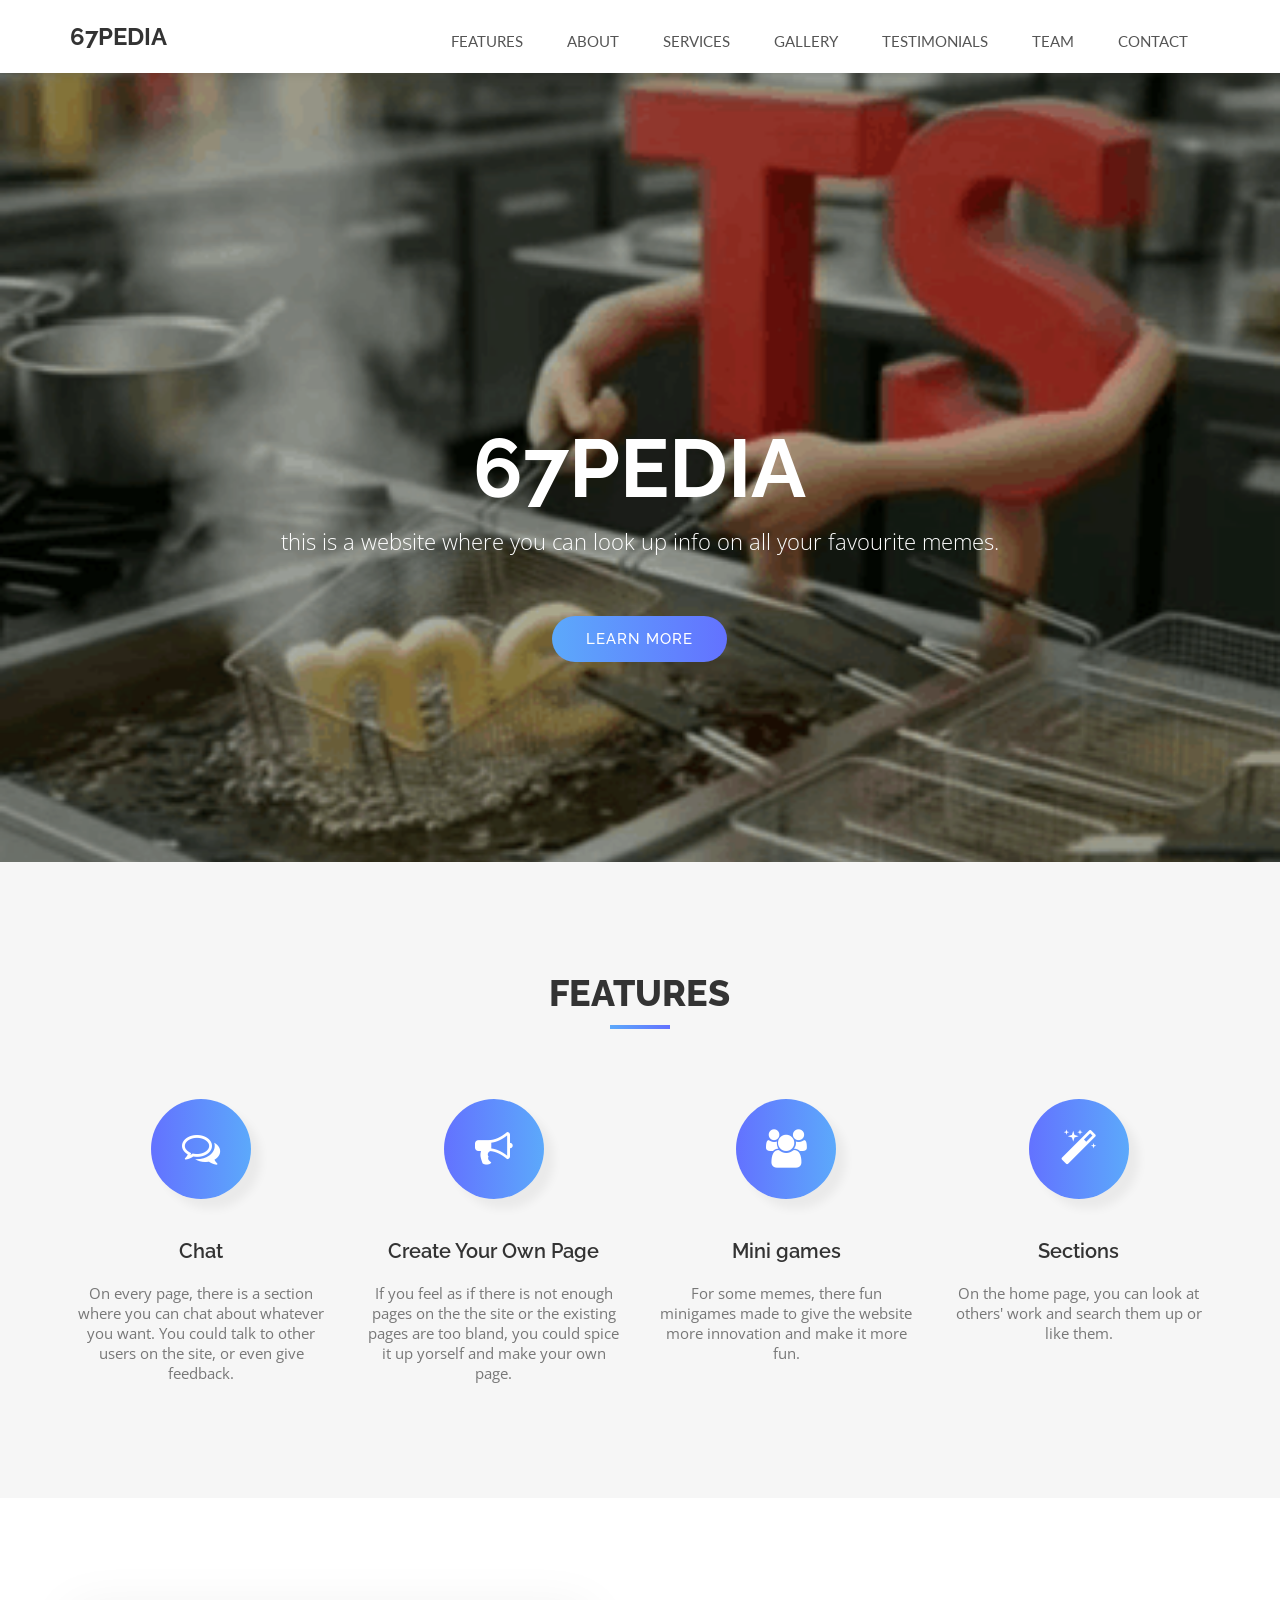
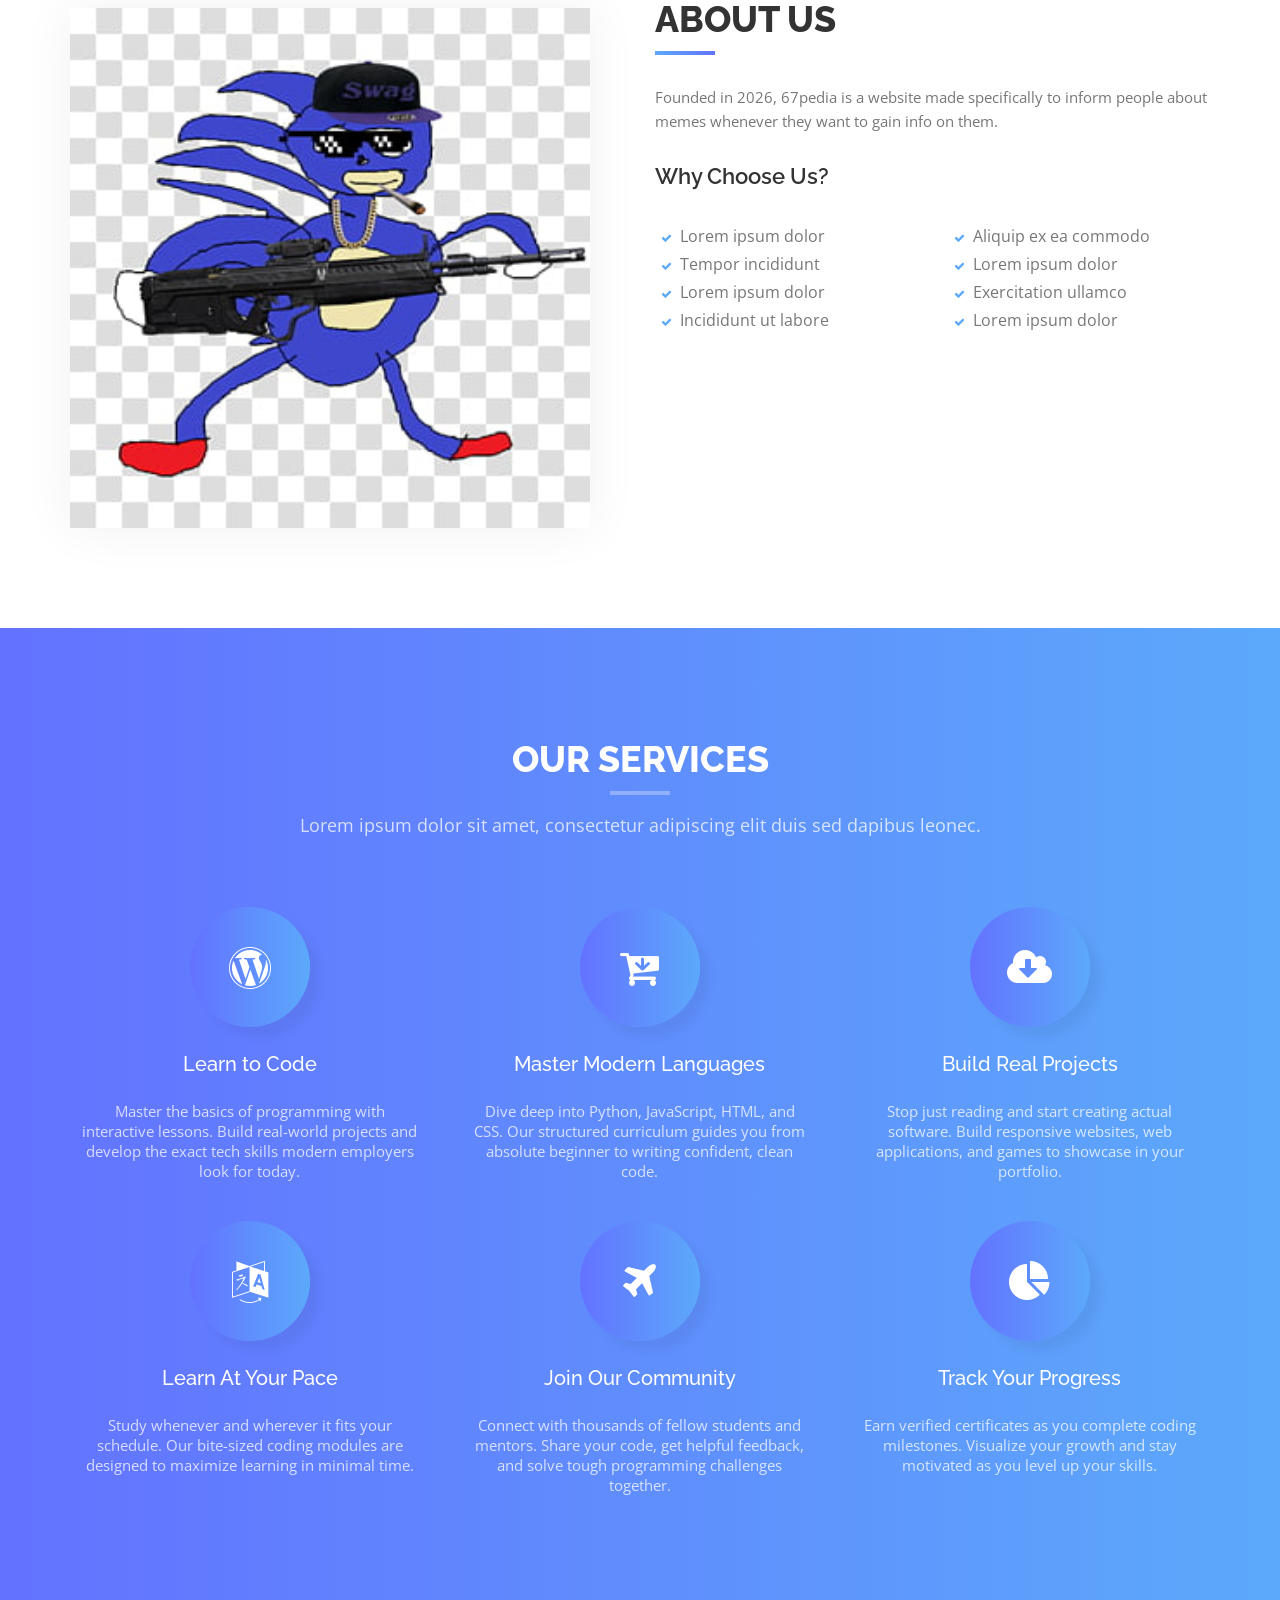
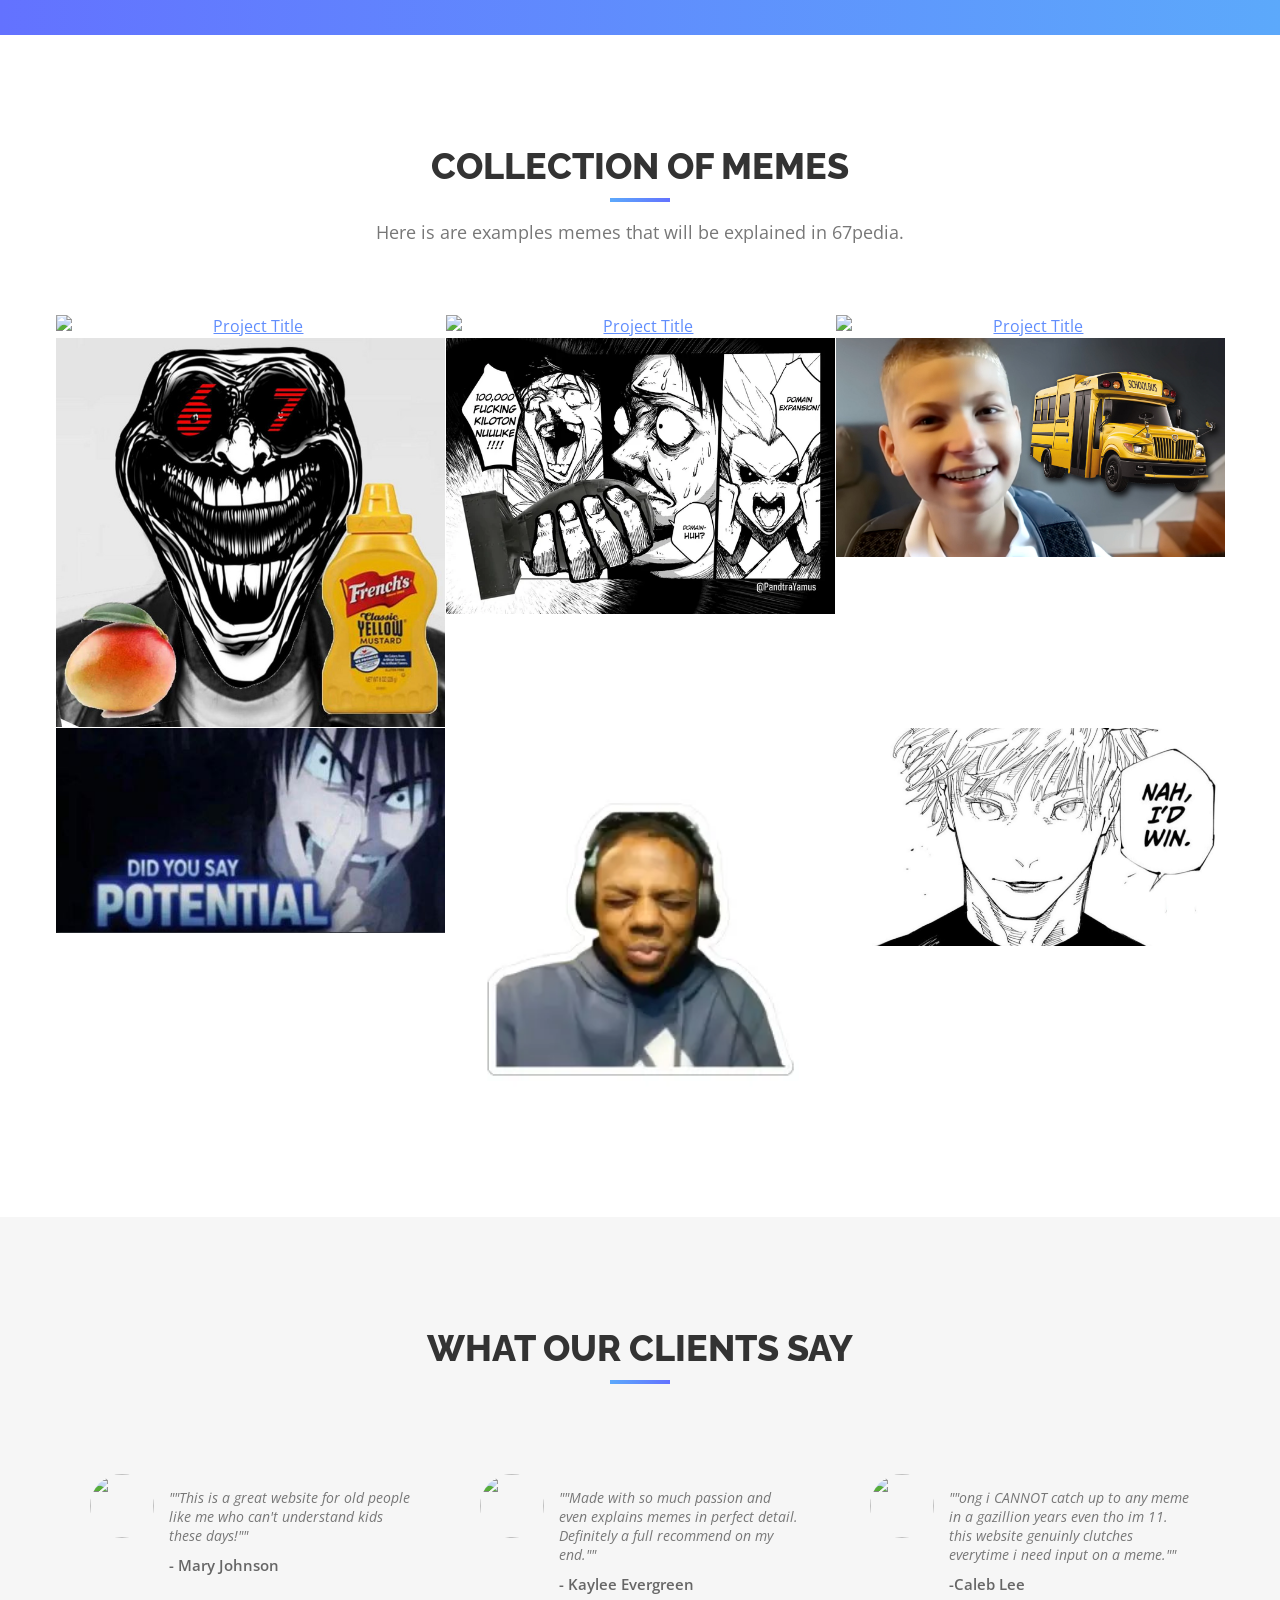
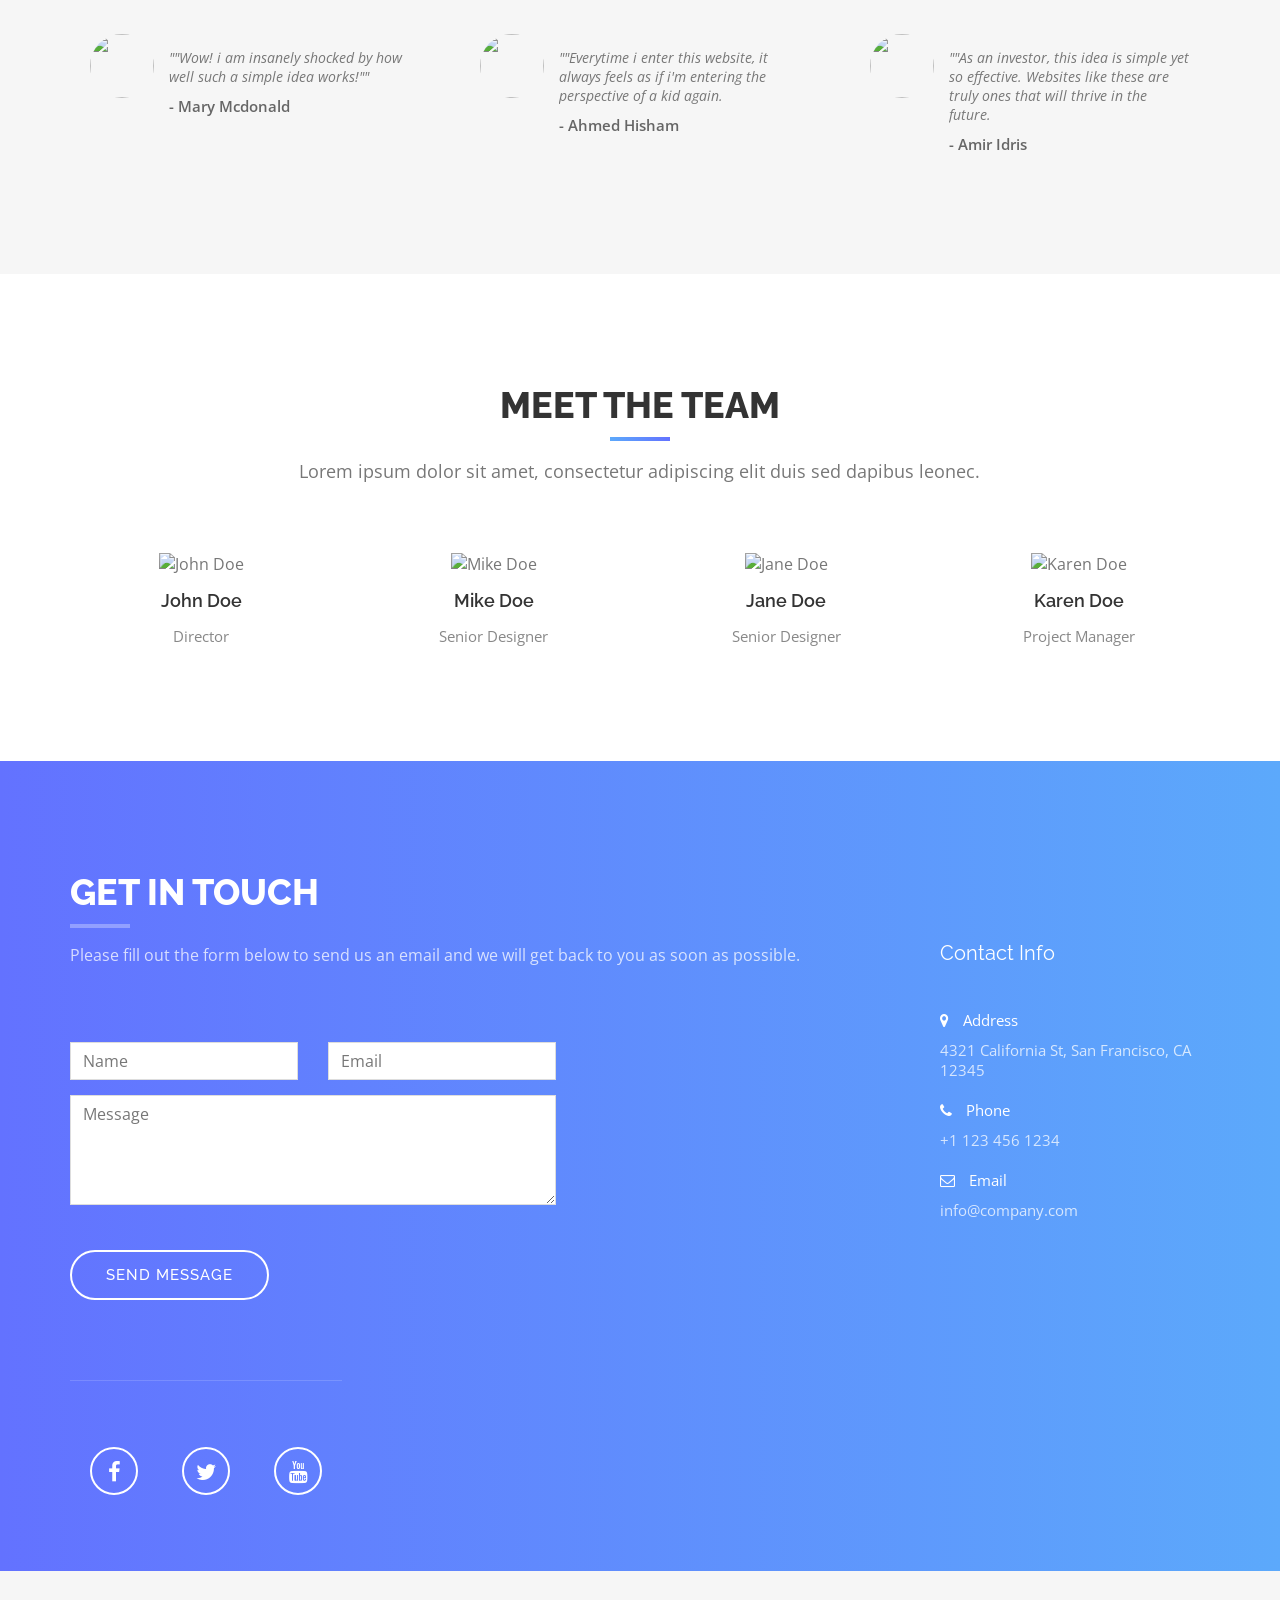
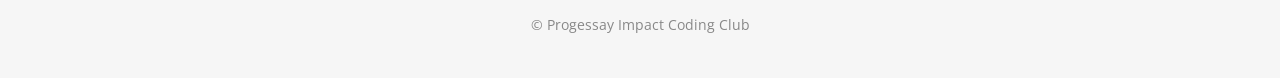
==== commit b9dd3cfb: "yfkhgdYEKS" ====
--- a/index.html
+++ b/index.html
@@ -282,34 +282,34 @@
         <div class="row">
           <div class="col-3">
             <i class="fa fa-comments-o"></i>
-            <h3>Lorem ipsum</h3>
+            <h3>Chat</h3>
             <p>
-              Lorem ipsum dolor sit amet placerat facilisis felis mi in tempus
-              eleifend pellentesque natoque etiam.
+              On every page, there is a section where you can chat about whatever you want. You could talk to other users on the site, or even give feedback.
+                  
             </p>
           </div>
           <div class="col-3">
             <i class="fa fa-bullhorn"></i>
-            <h3>Lorem ipsum</h3>
-            <p>
-              Lorem ipsum dolor sit amet placerat facilisis felis mi in tempus
-              eleifend pellentesque natoque etiam.
+            <h3>Create Your Own Page</h3>
+            <p>If you feel as if there is not enough pages on the the site or the existing pages are too bland, you could spice it up yorself and make your own page.
+              
+            
             </p>
           </div>
           <div class="col-3">
             <i class="fa fa-group"></i>
-            <h3>Lorem ipsum</h3>
+            <h3>Mini games</h3>
             <p>
-              Lorem ipsum dolor sit amet placerat facilisis felis mi in tempus
-              eleifend pellentesque natoque etiam.
+              For some memes, there fun minigames made to give the website more innovation and make it more fun.
+              
             </p>
           </div>
           <div class="col-3">
             <i class="fa fa-magic"></i>
-            <h3>Lorem ipsum</h3>
+                <h3>Sections</h3>
             <p>
-              Lorem ipsum dolor sit amet placerat facilisis felis mi in tempus
-              eleifend pellentesque natoque etiam.
+              On the home page, you can look at others' work and search them up or like them.
+              
             </p>
           </div>
         </div>
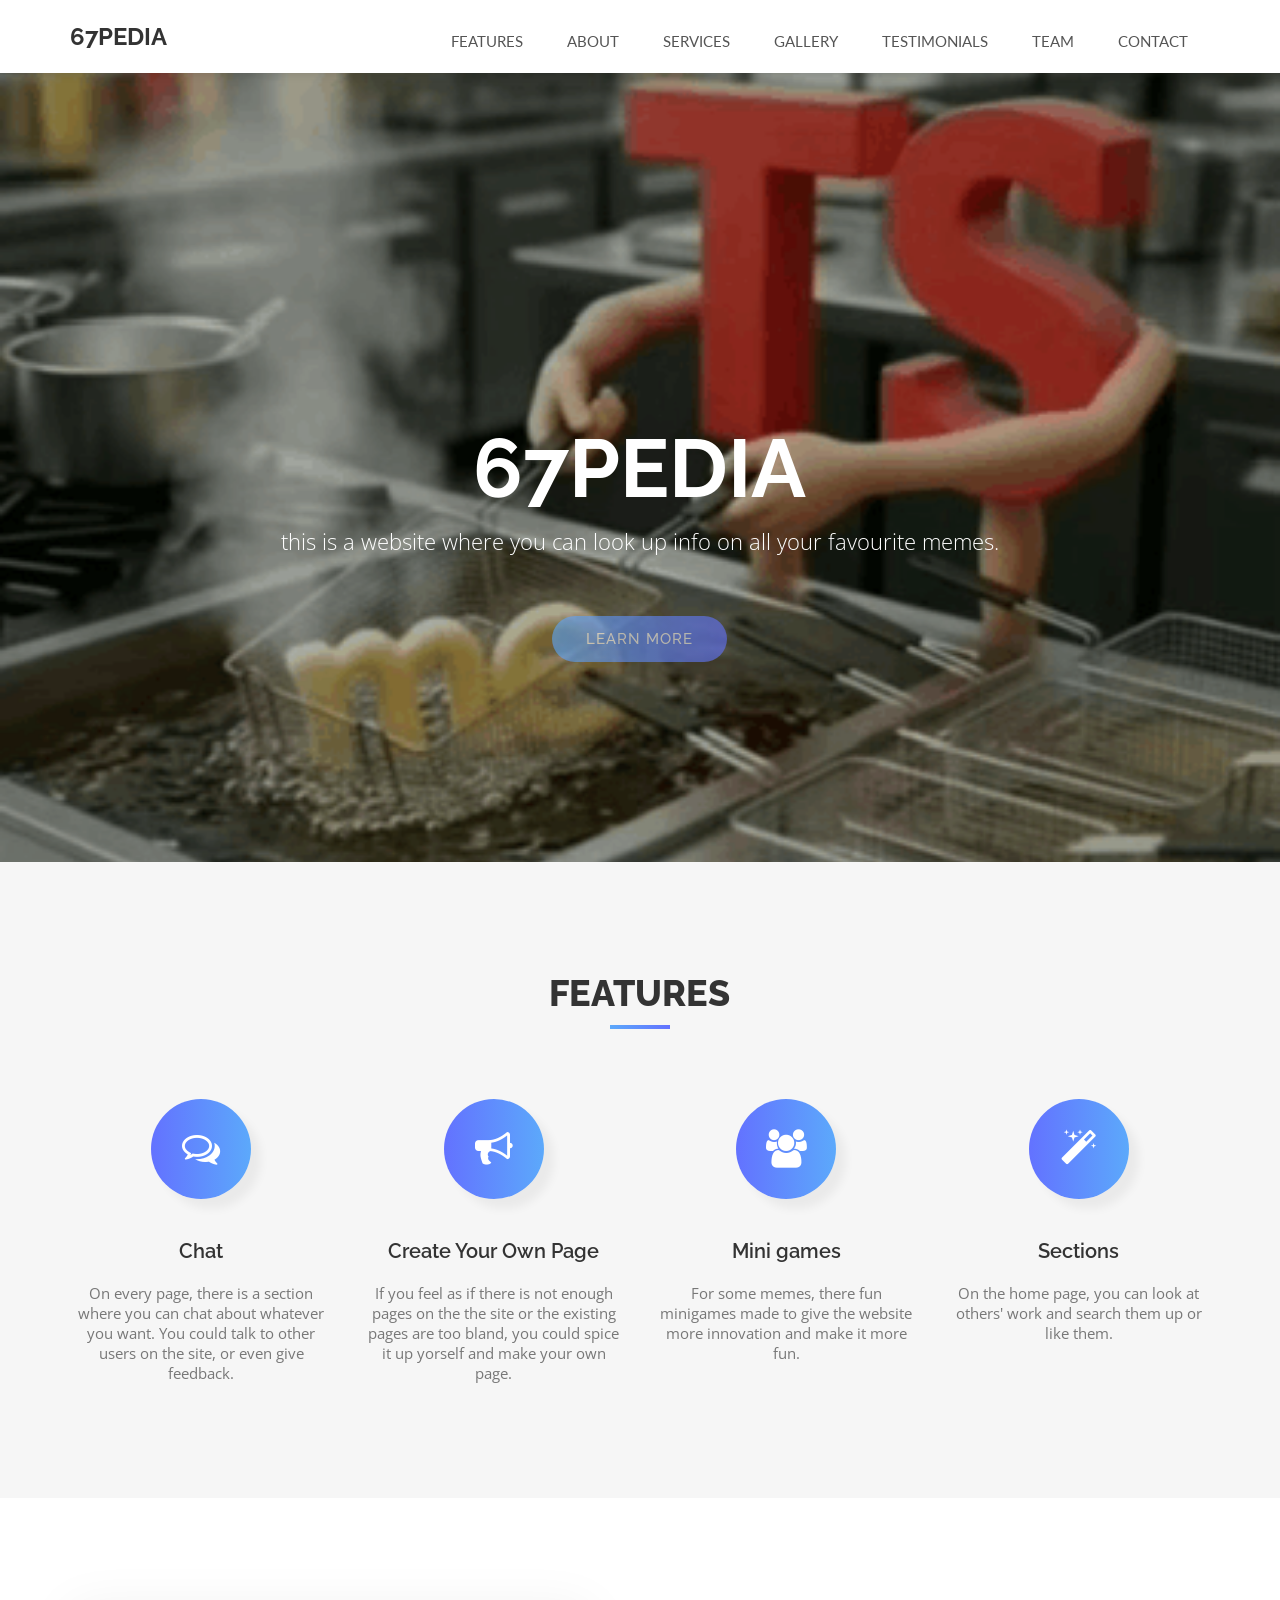
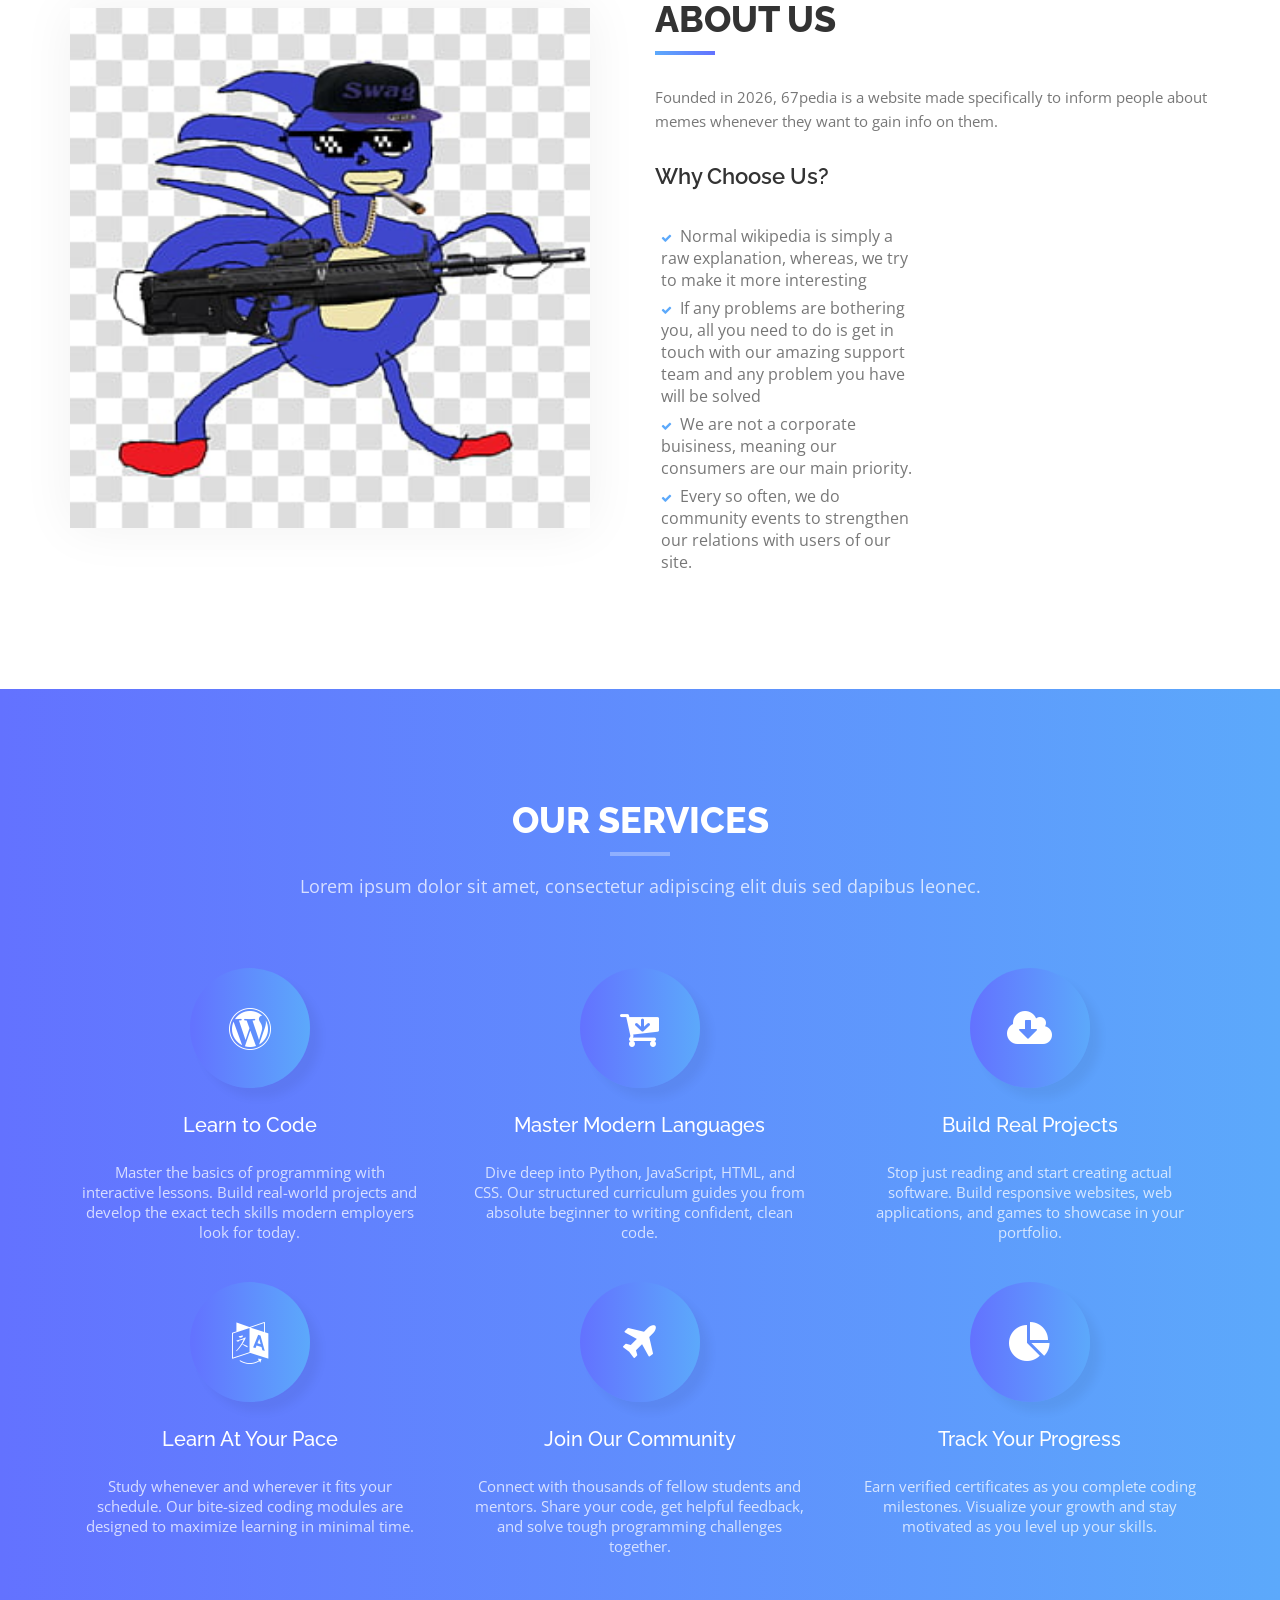
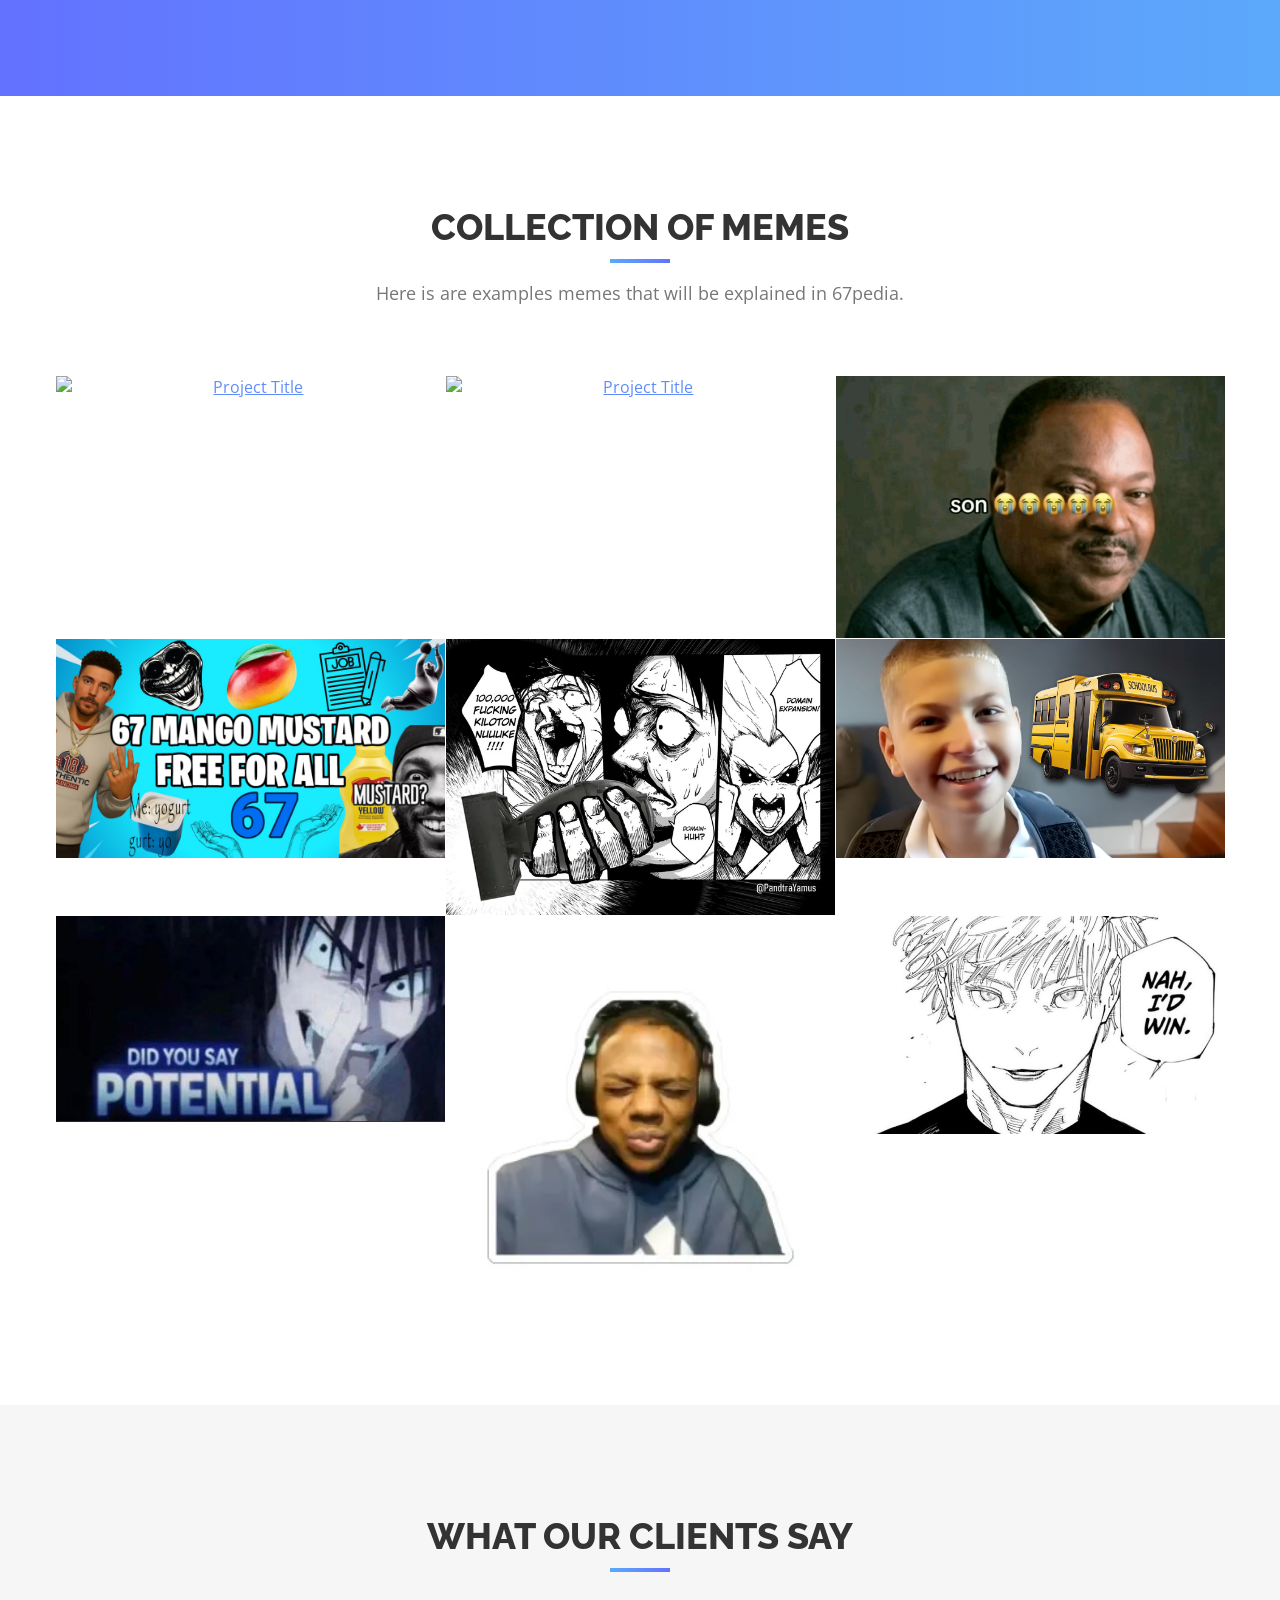
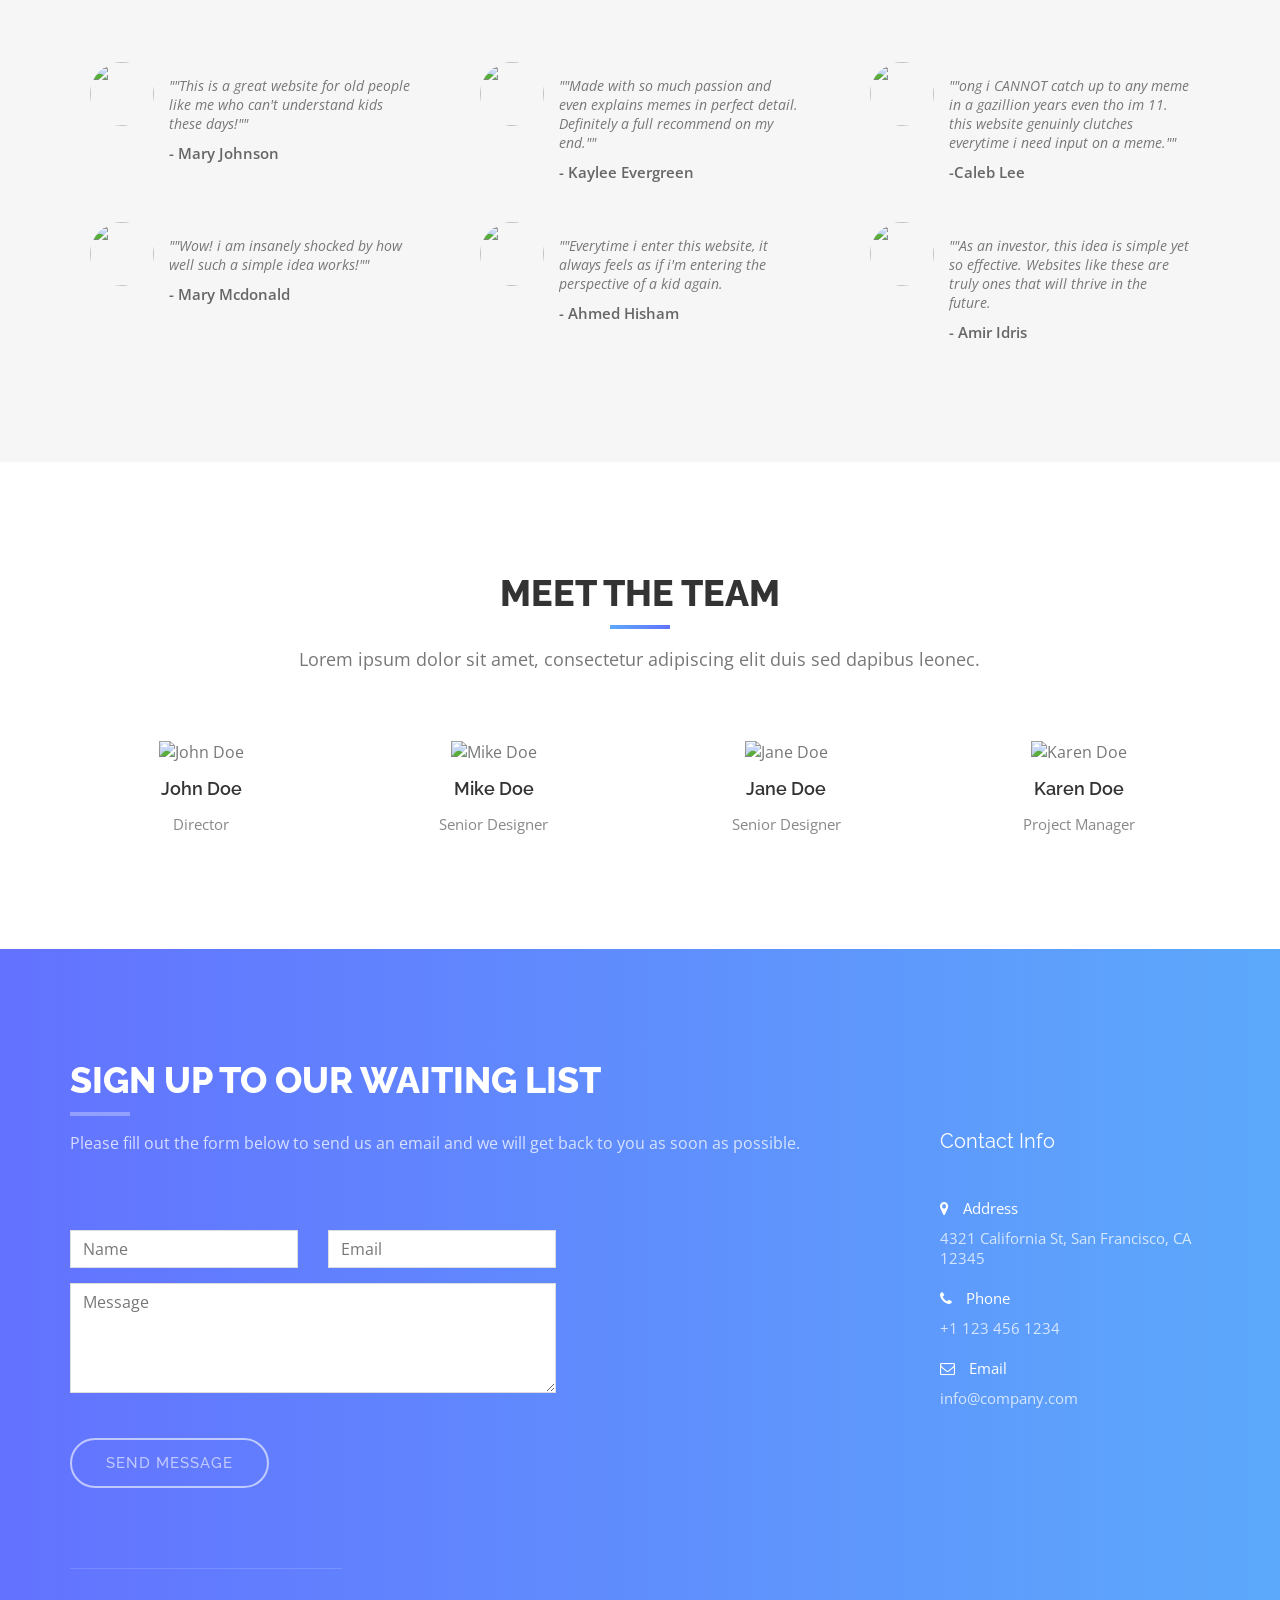
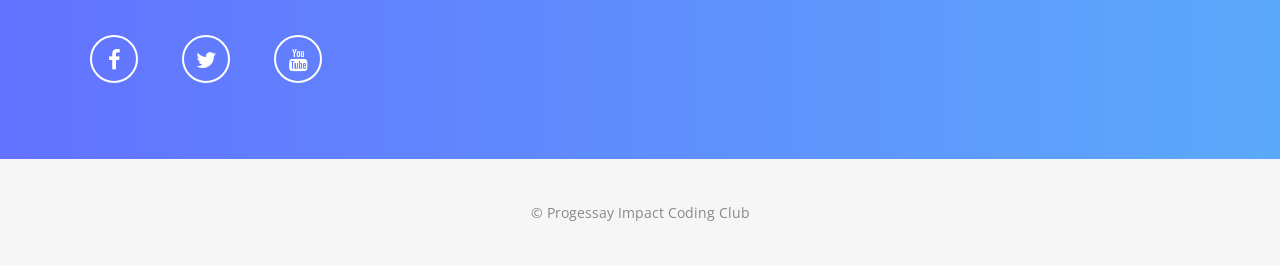
==== commit 54edaa43: "asd" ====
--- a/index.html
+++ b/index.html
@@ -338,18 +338,15 @@
               <div class="list-style">
                 <div class="col-6">
                   <ul>
-                    <li>Lorem ipsum dolor</li>
-                    <li>Tempor incididunt</li>
-                    <li>Lorem ipsum dolor</li>
-                    <li>Incididunt ut labore</li>
+                    <li>Normal wikipedia is simply a raw explanation, whereas, we try to make it more interesting</li>
+                    <li>If any problems are bothering you, all you need to do is get in touch with our amazing support team and any problem you have will be solved</li>
+                    <li>We are not a corporate buisiness, meaning our consumers are our main priority.</li>
+                    <li>Every so often, we do community events to strengthen our relations with users of our site.</li>
                   </ul>
                 </div>
                 <div class="col-6">
                   <ul>
-                    <li>Aliquip ex ea commodo</li>
-                    <li>Lorem ipsum dolor</li>
-                    <li>Exercitation ullamco</li>
-                    <li>Lorem ipsum dolor</li>
+                    
                   </ul>
                 </div>
               </div>
@@ -490,7 +487,7 @@
                       <h4>Project Title</h4>
                     </div>
                     <img
-                      src="img/portfolio/03-small.jpg"
+                      src="img/124.png"
                       class="img-fluid"
                       alt="Project Title"
                     />
@@ -510,7 +507,7 @@
                       <h4>Project Title</h4>
                     </div>
                     <img
-                      src="img/ab67616d0000b273eb2619611e2112099d133bd7.jpg"
+                      src="img/landscape_comp_b.jpeg"
                       class="img-fluid"
                       alt="Project Title"
                     />
@@ -779,7 +776,7 @@
           <div class="col-8">
             <div class="row">
               <div class="section-title">
-                <h2>Get In Touch</h2>
+                <h2>Sign up to our Waiting List</h2>
                 <p>
                   Please fill out the form below to send us an email and we will
                   get back to you as soon as possible.
--- a/styles.css
+++ b/styles.css
@@ -101,10 +101,26 @@
   display: inline-block;
   text-decoration: none;
   cursor: pointer;
+  background-color: #f4511e;
+  border: none;
+  color: white;
+  padding: 16px 32px;
+  text-align: center;
+  font-size: 16px;
+  margin: 4px 2px;
+  opacity: 0.6;
+  transition: 0.3s;
 }
 
 .btn-lg {
   font-size: 18px;
+  color: white;
+  padding: 16px 32px;
+  text-align: center;
+  font-size: 16px;
+  margin: 4px 2px;
+  opacity: 0.6;
+  transition: 0.3s;
 }
 
 @media (max-width: 991px) {
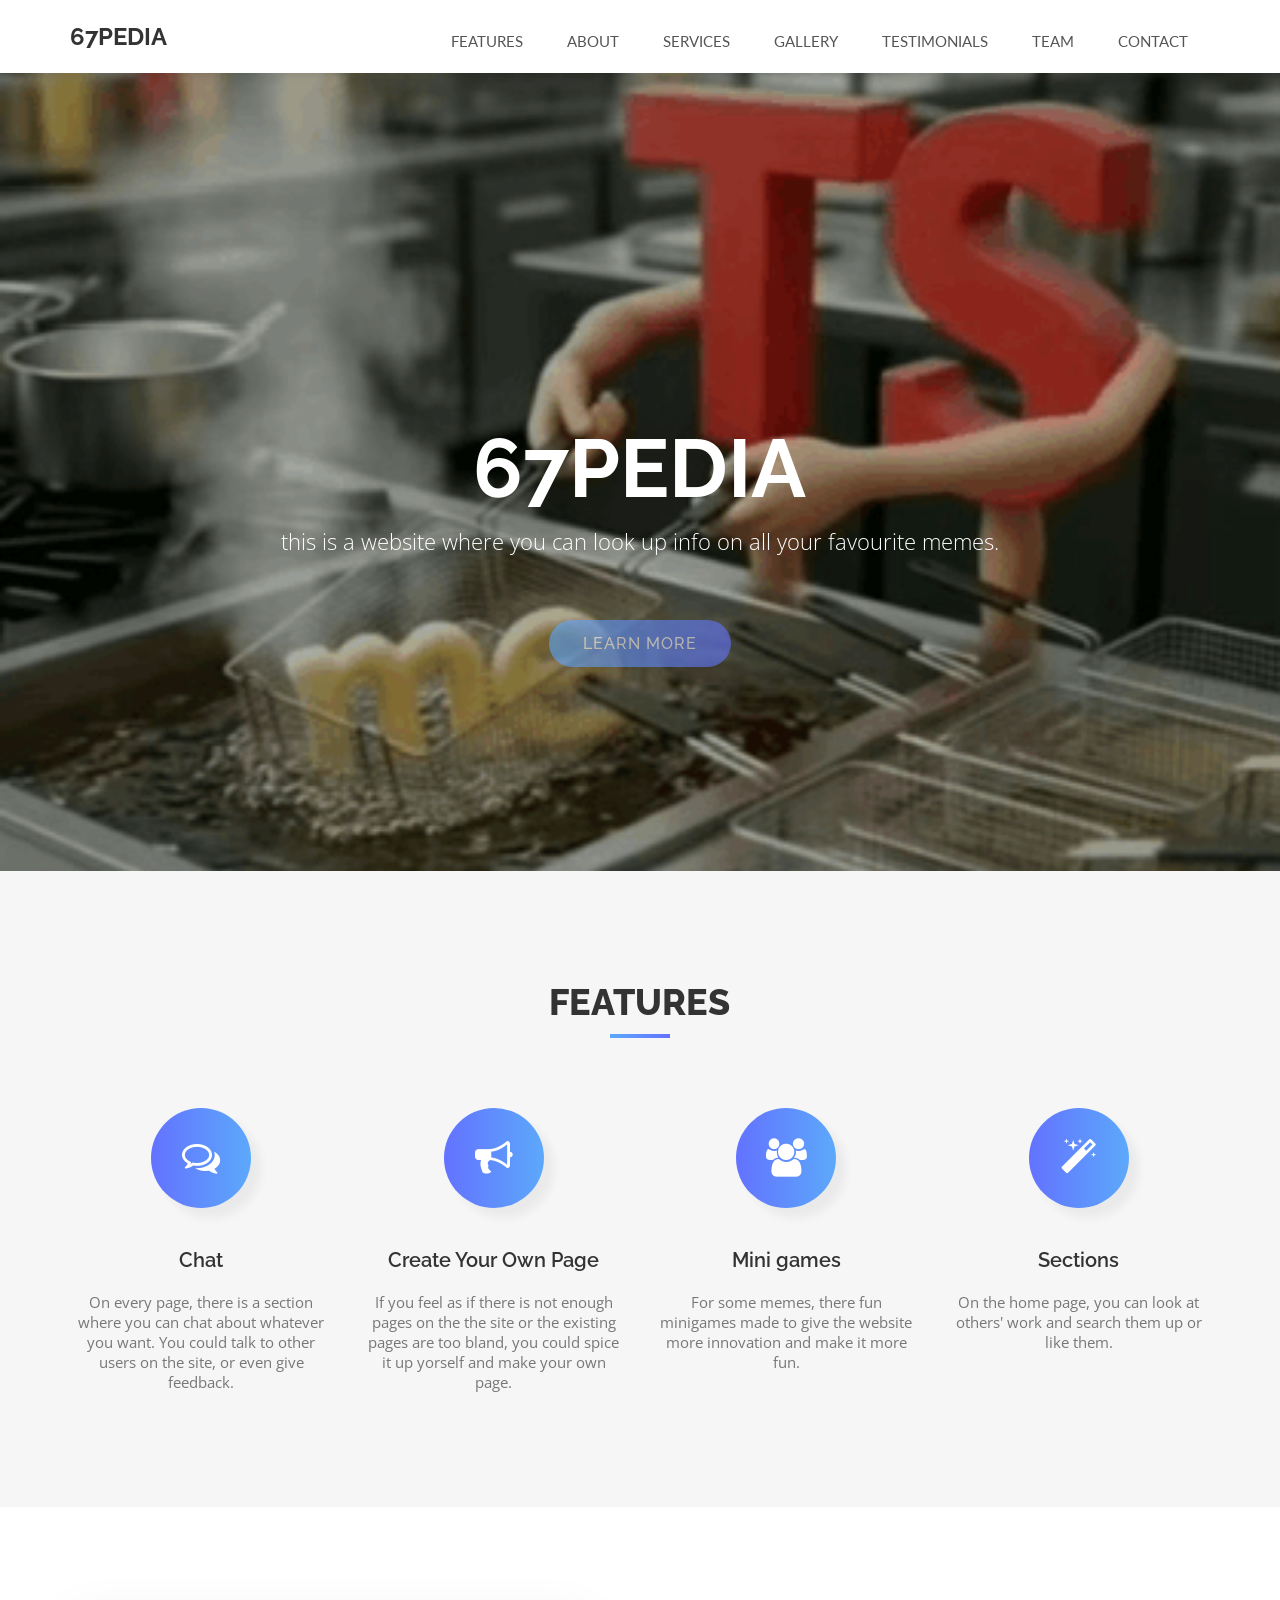
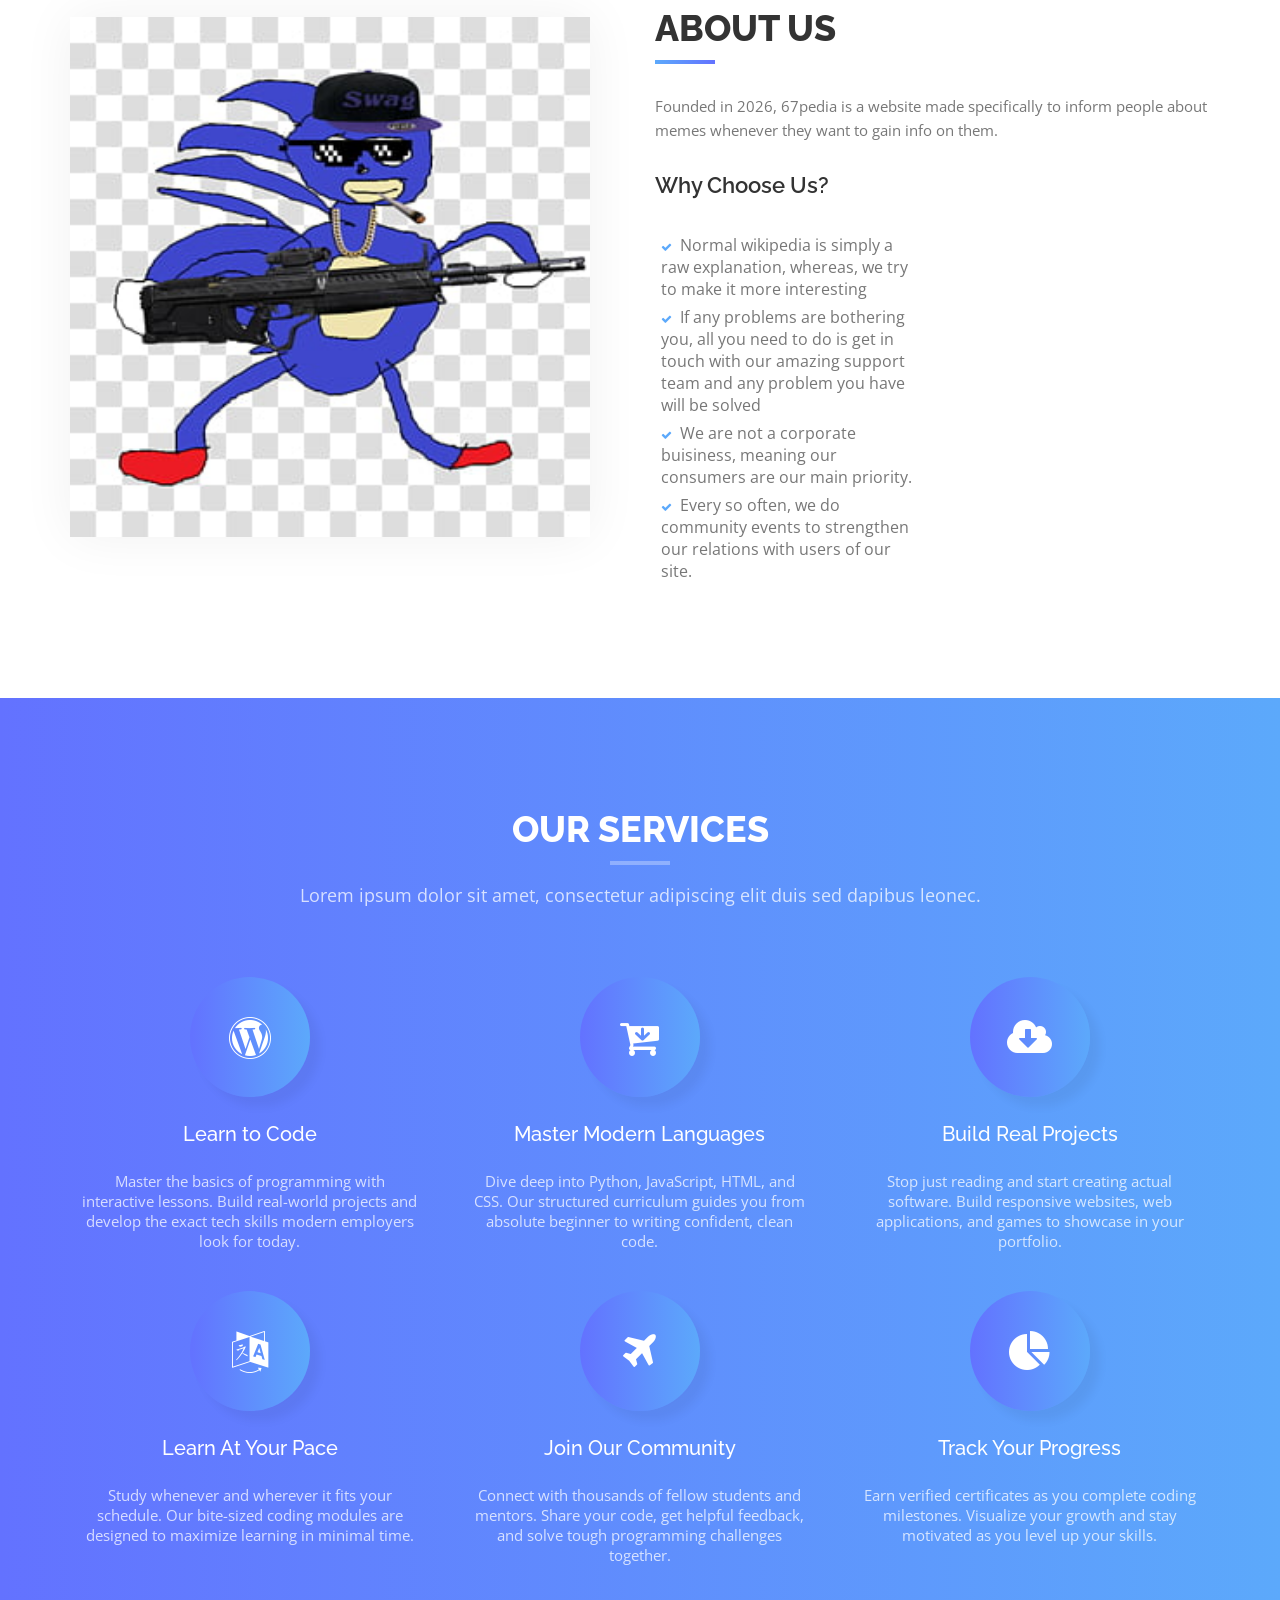
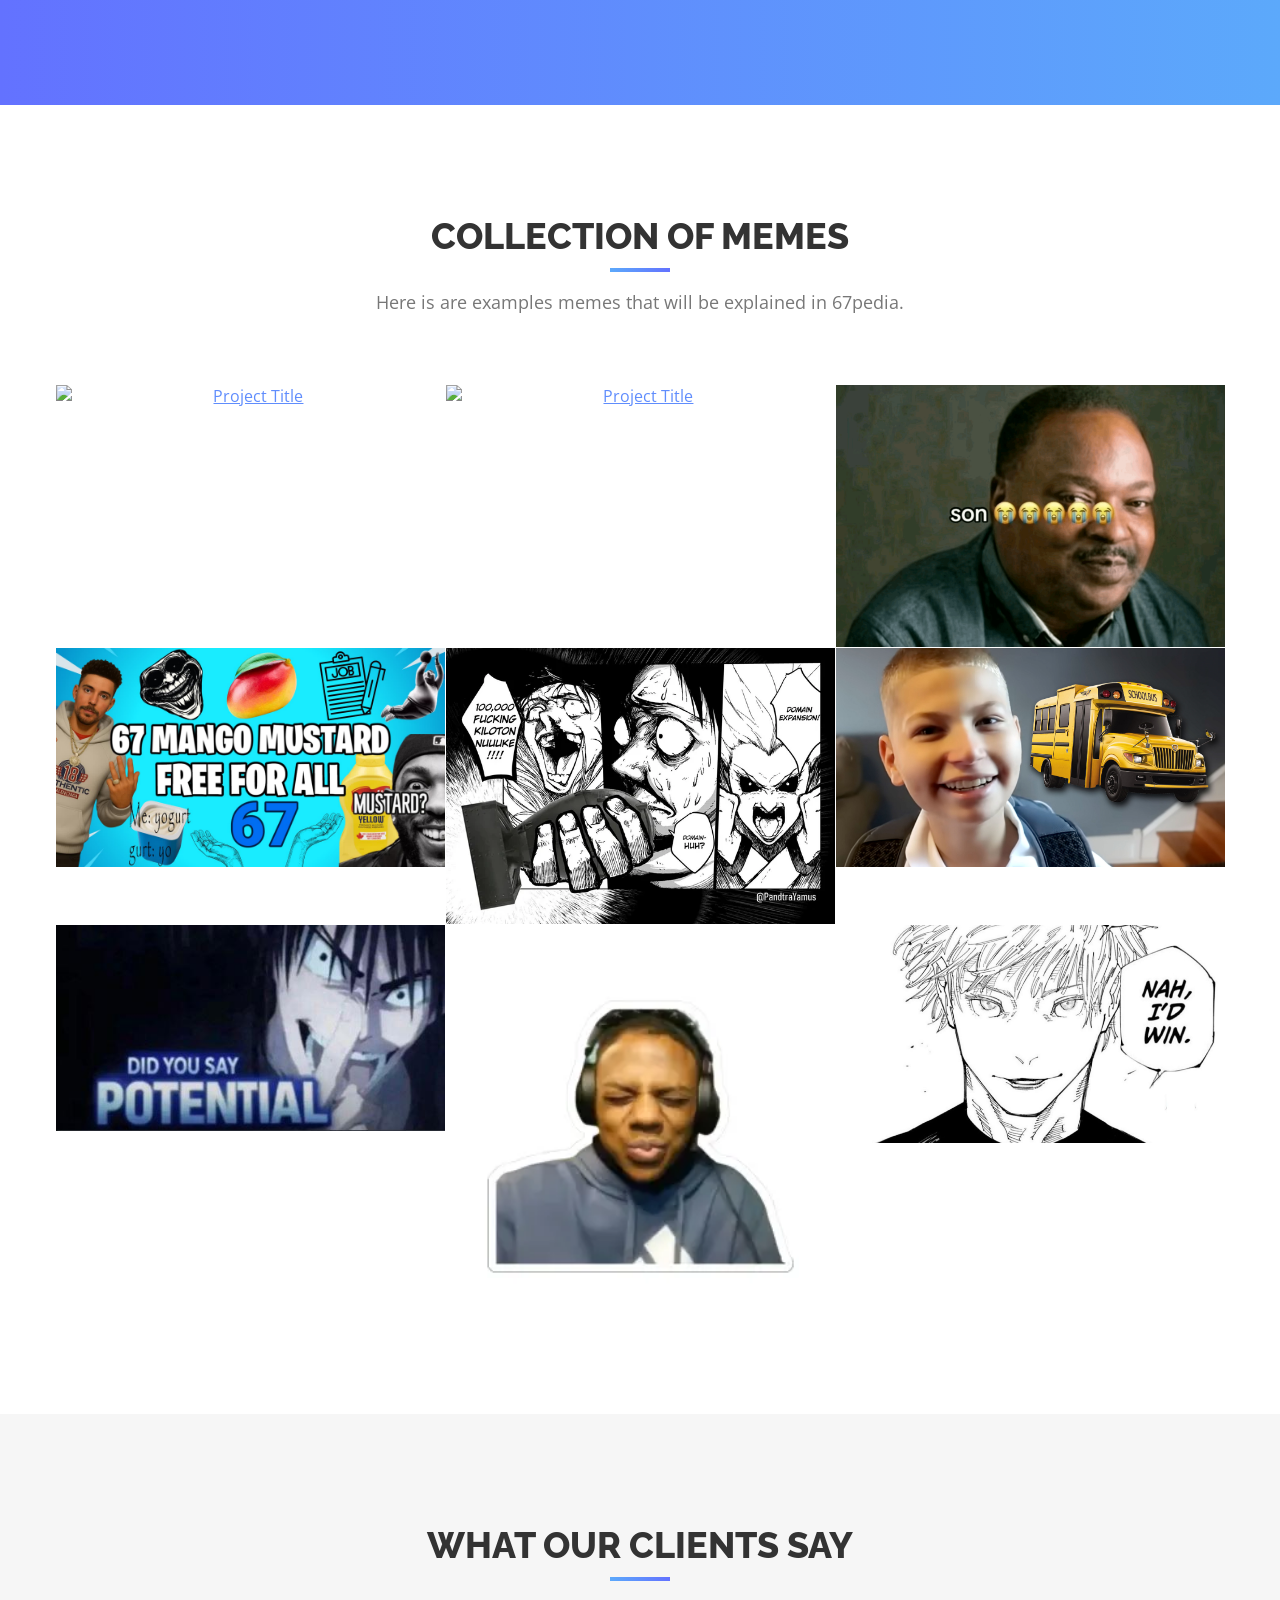
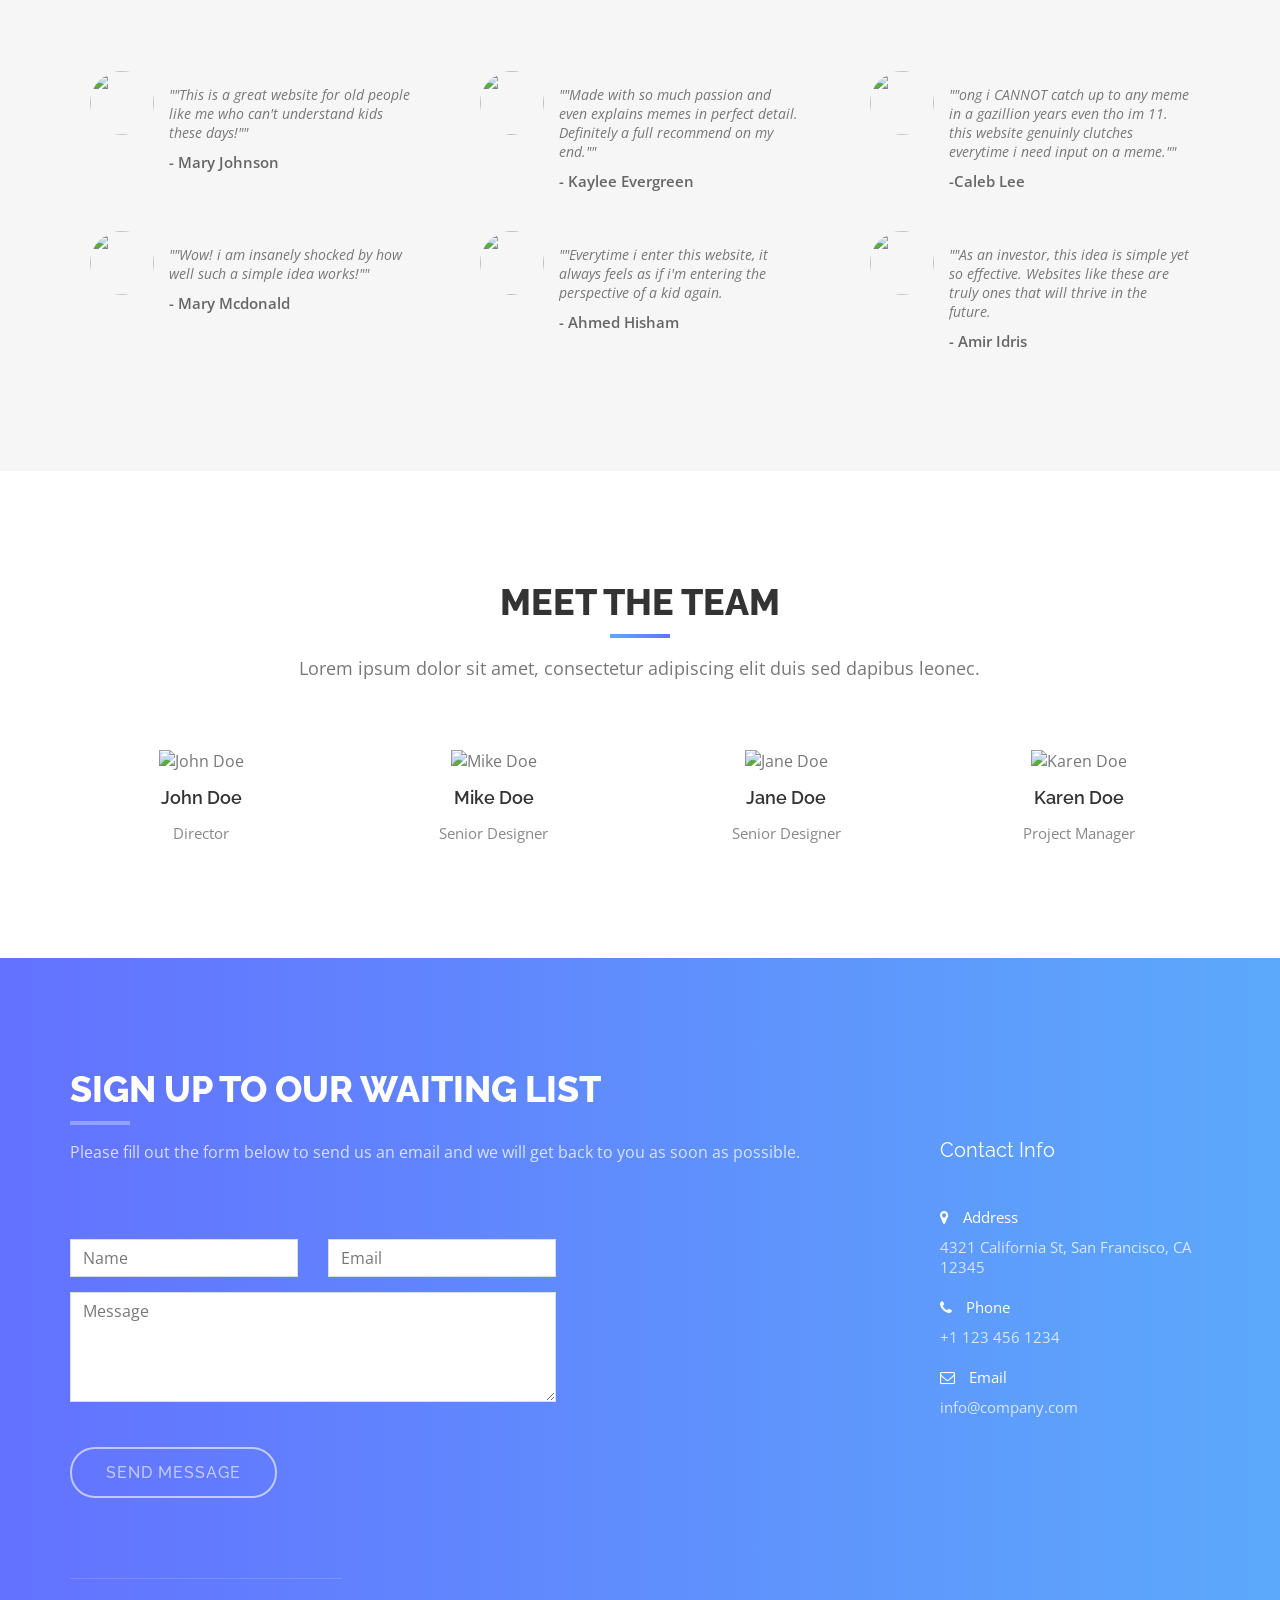
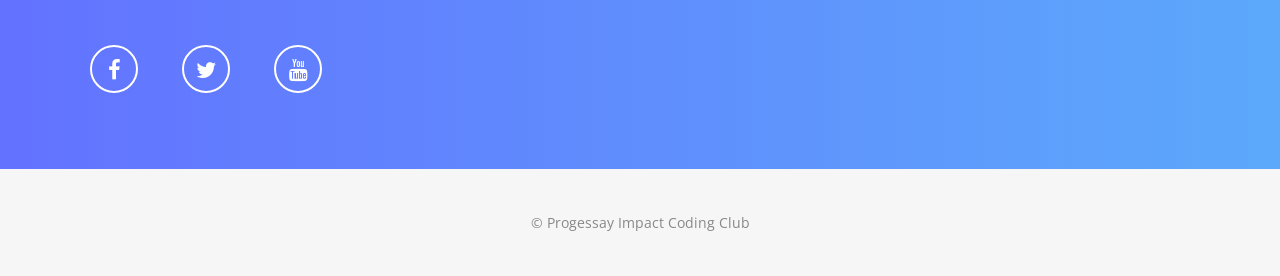
==== commit 0dac979a: "asd" ====
--- a/index.html
+++ b/index.html
@@ -479,7 +479,7 @@
               <div class="portfolio-item">
                 <div class="hover-bg">
                   <a
-                    href="img/portfolio/03-large.jpg"
+                    href="meme/son.html"
                     title="Project Title"
                     data-lightbox-gallery="gallery1"
                   >
--- a/styles.css
+++ b/styles.css
@@ -373,12 +373,17 @@
   background-image: linear-gradient(to right, #5ca9fb 0%, #6372ff 100%);
   padding: 14px 34px;
   letter-spacing: 1px;
-  margin: 0;
   font-size: 15px;
   font-weight: 500;
   border-radius: 25px;
   transition: all 0.5s linear;
   border: 0;
+
+  text-align: center;
+  font-size: 16px;
+  margin: 4px 2px;
+  opacity: 0.6;
+  transition: 0.3s;
 }
 .btn-custom:hover,
 .btn-custom:focus,
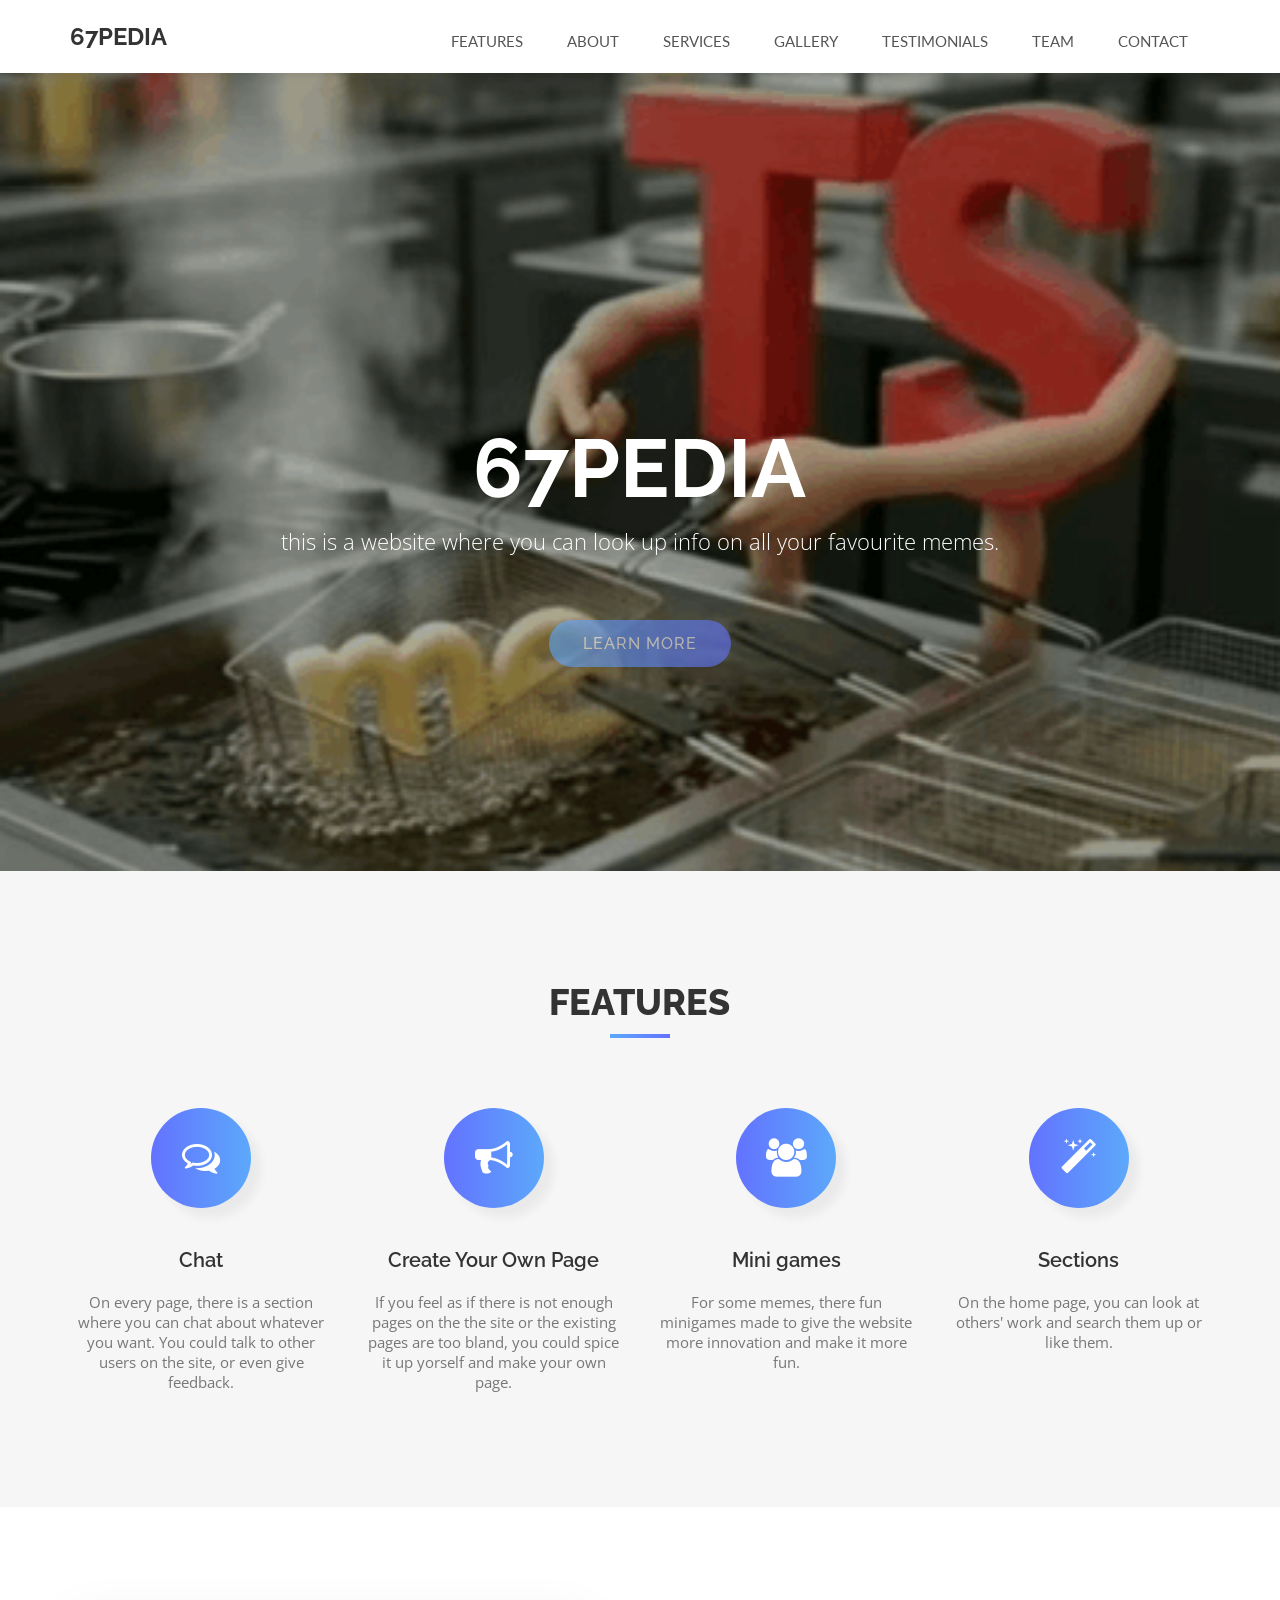
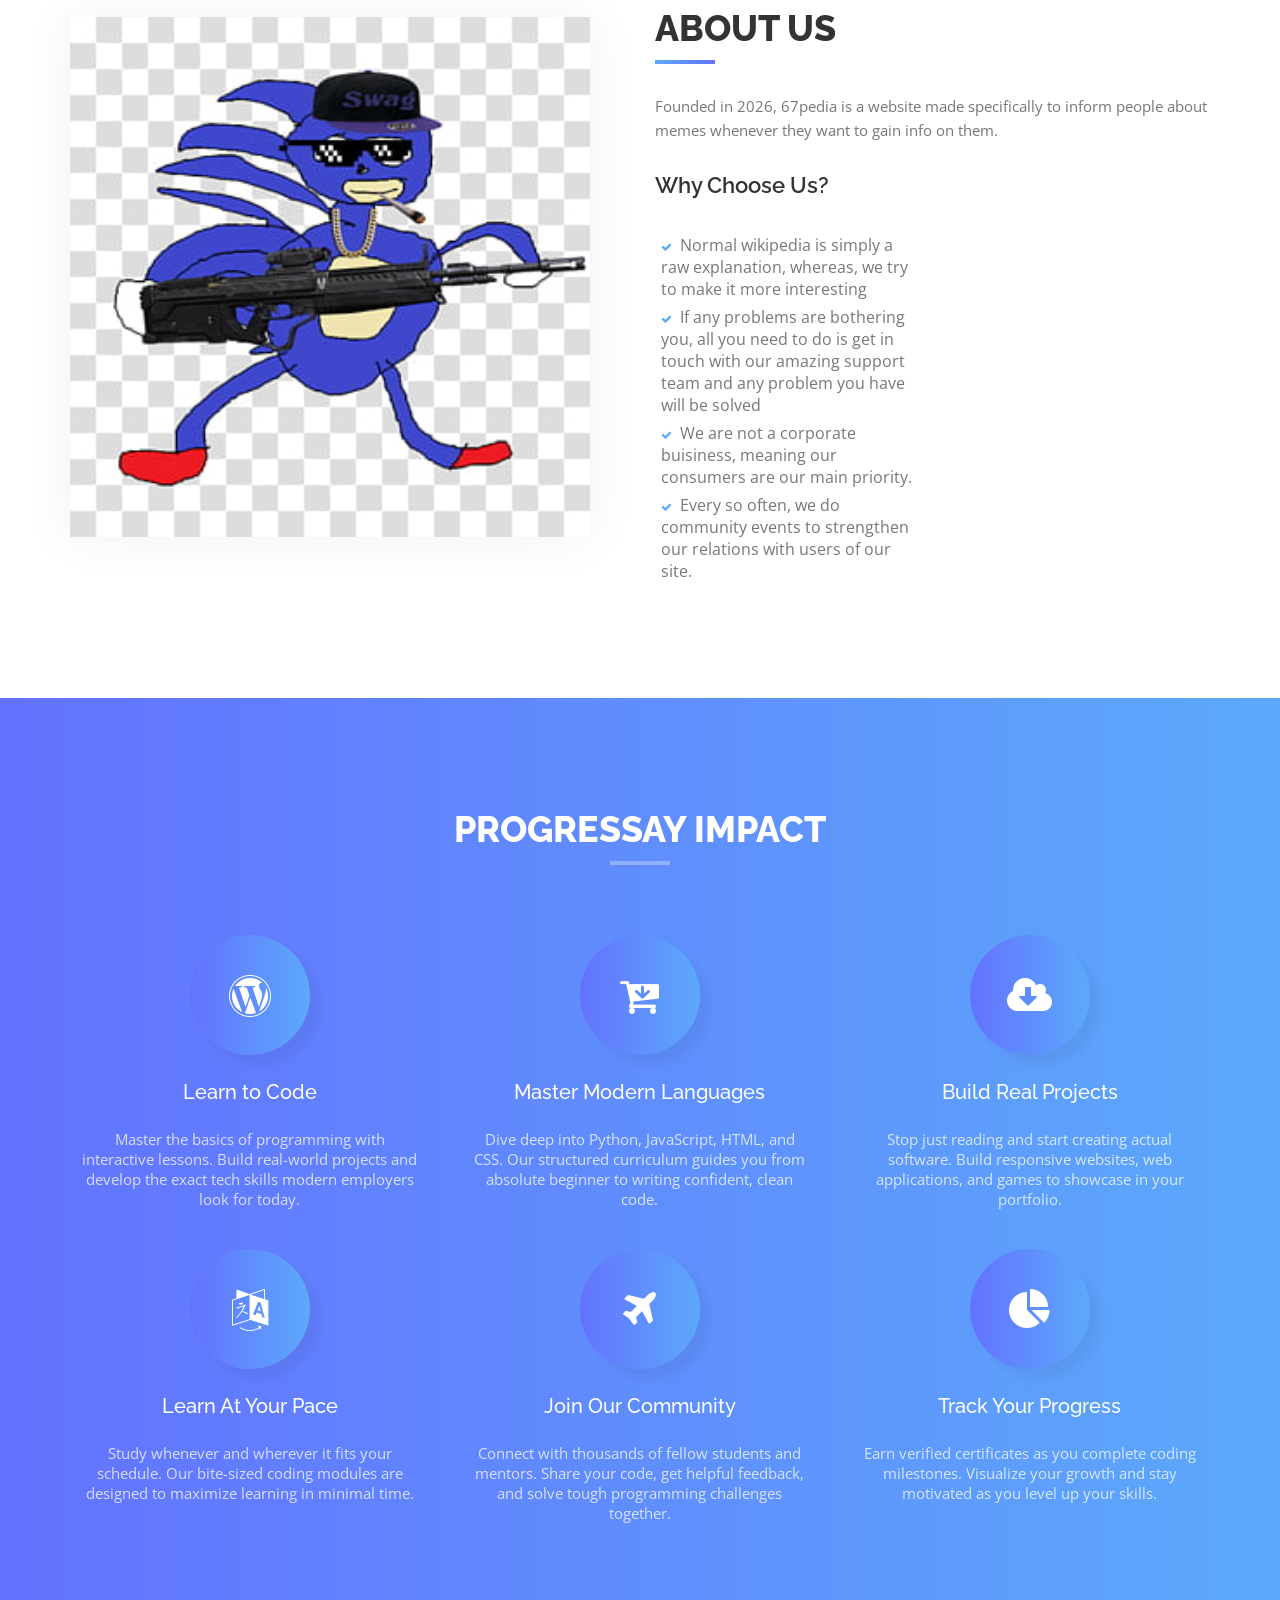
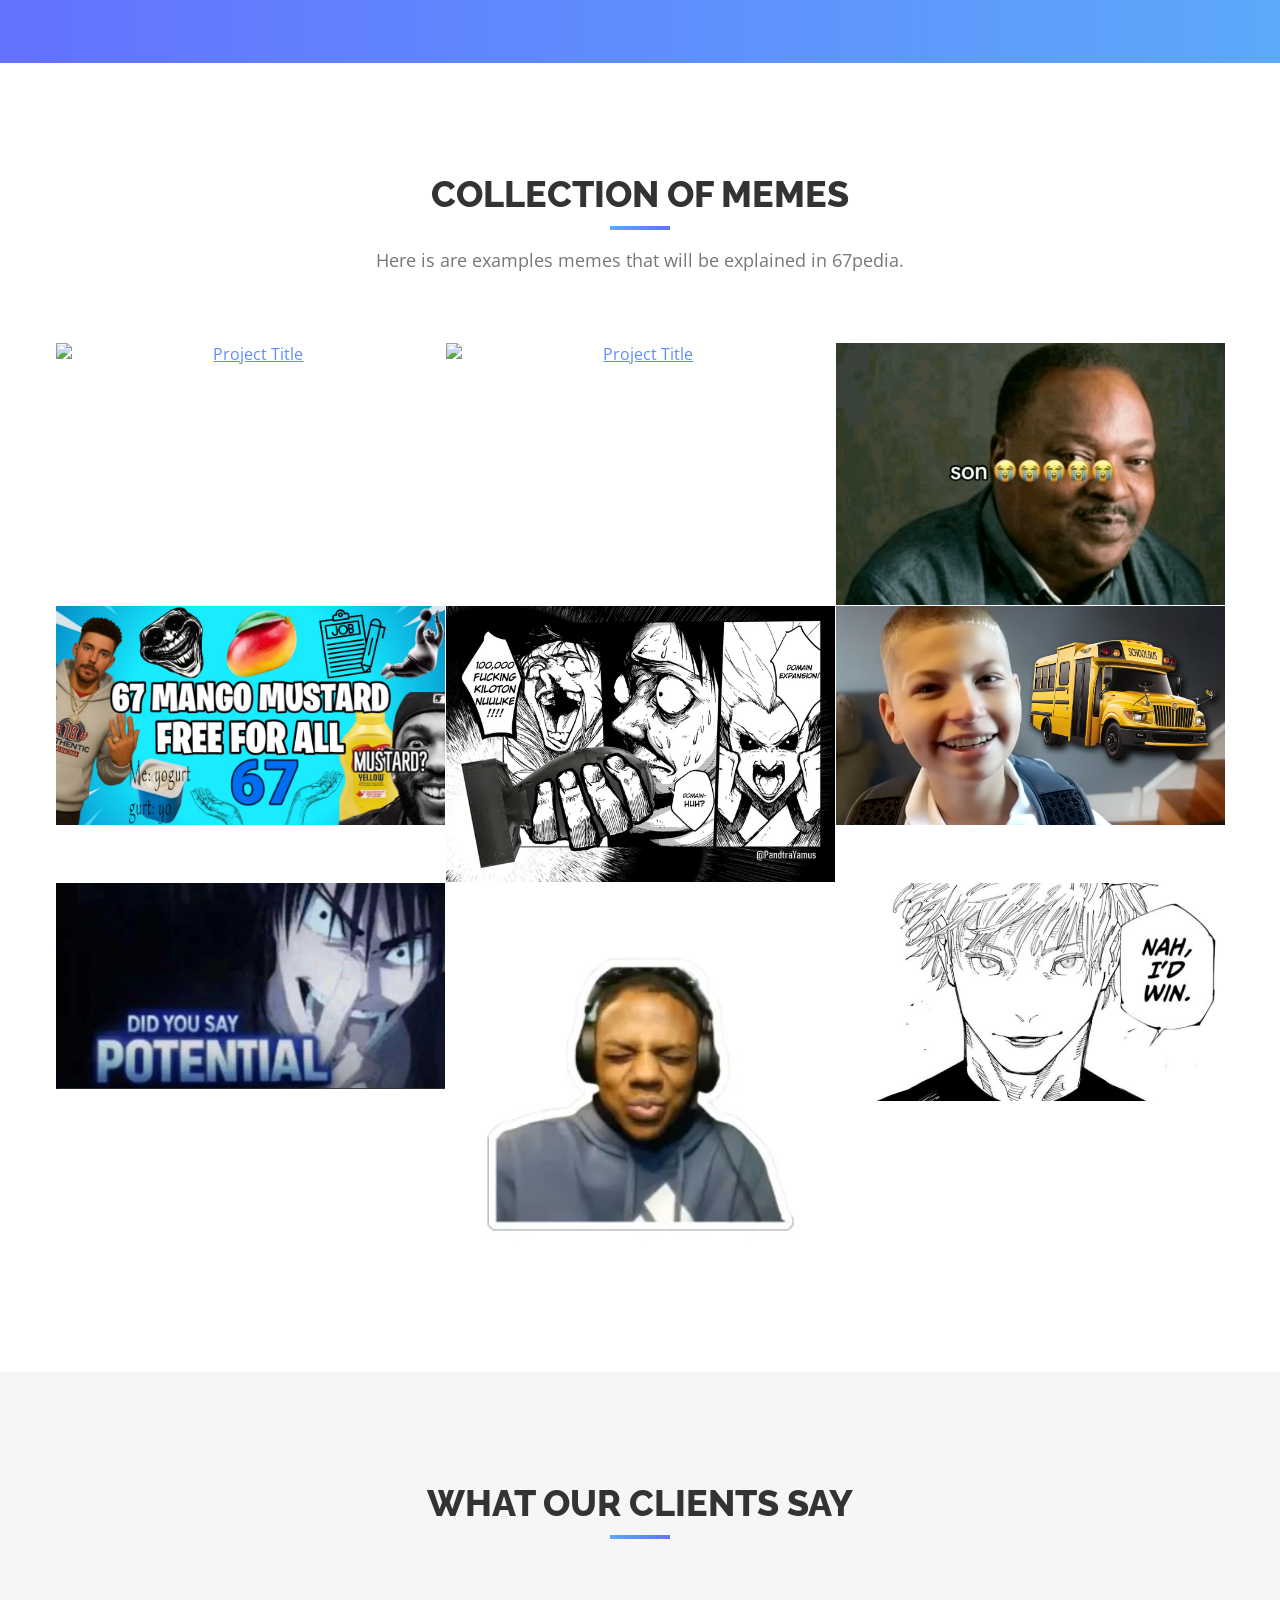
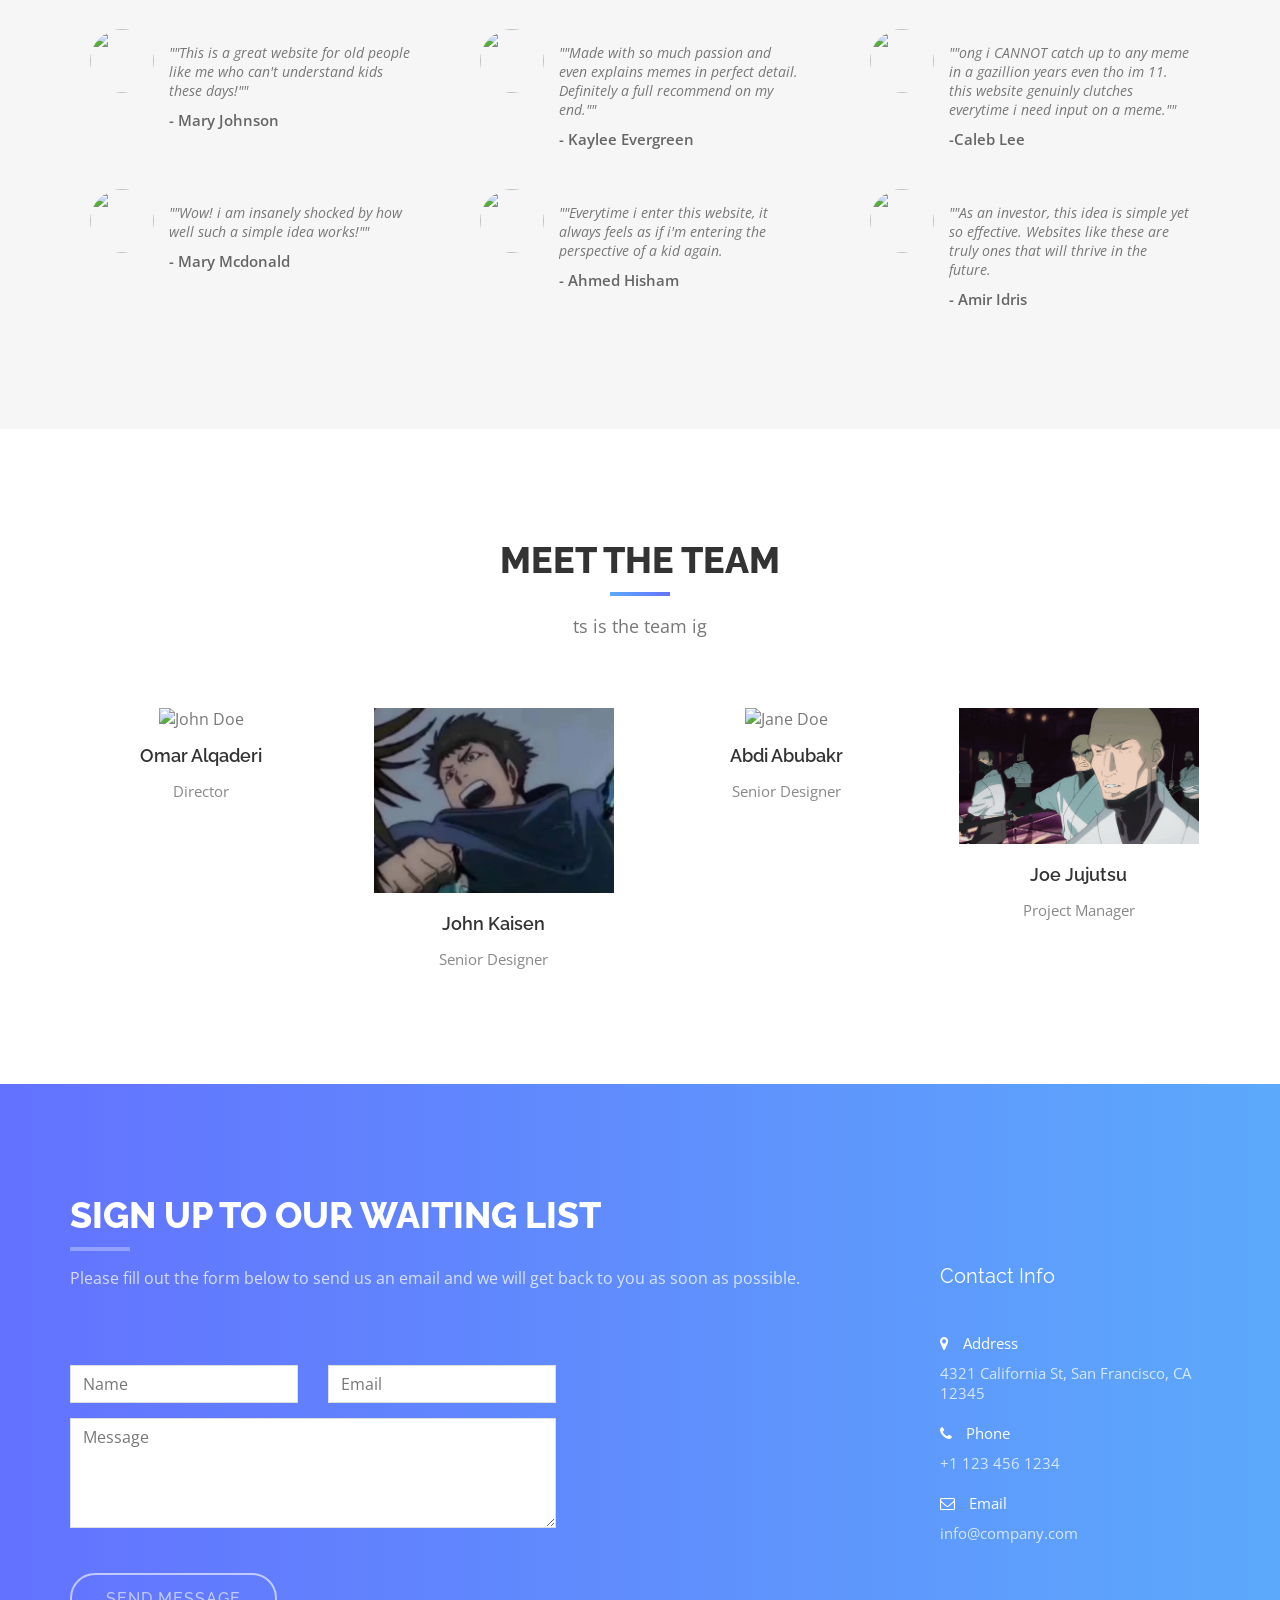
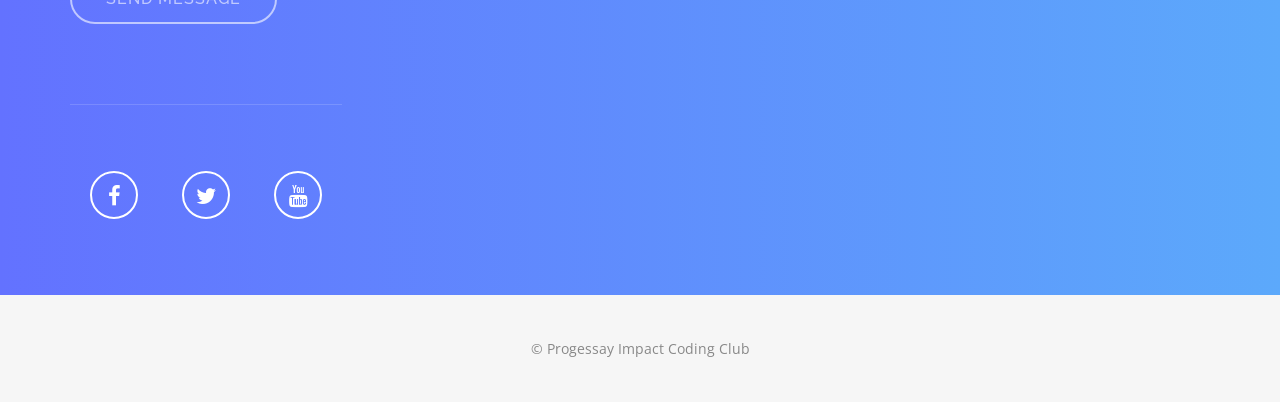
==== commit fe78d17e: "asd" ====
--- a/index.html
+++ b/index.html
@@ -359,10 +359,10 @@
     <div id="services" class="text-center">
       <div class="container">
         <div class="section-title">
-          <h2>Our Services</h2>
+          <h2>Progressay Impact</h2>
           <p>
-            Lorem ipsum dolor sit amet, consectetur adipiscing elit duis sed
-            dapibus leonec.
+            
+            
           </p>
         </div>
         <div class="row">
@@ -499,7 +499,7 @@
               <div class="portfolio-item">
                 <div class="hover-bg">
                   <a
-                    href="img/portfolio/04-large.jpg"
+                    href="meme/67_mango_mustard.html"
                     title="Project Title"
                     data-lightbox-gallery="gallery1"
                   >
@@ -519,7 +519,7 @@
               <div class="portfolio-item">
                 <div class="hover-bg">
                   <a
-                    href="img/portfolio/05-large.jpg"
+                    href="meme/100000_kiloton_nuke.html"
                     title="Project Title"
                     data-lightbox-gallery="gallery1"
                   >
@@ -725,8 +725,8 @@
         <div class="col-8 col-center section-title">
           <h2>Meet the Team</h2>
           <p>
-            Lorem ipsum dolor sit amet, consectetur adipiscing elit duis sed
-            dapibus leonec.
+            ts is the team ig 
+            
           </p>
         </div>
         <div class="row">
@@ -734,16 +734,16 @@
             <div class="team-card">
               <img src="img/team/01.jpg" alt="John Doe" class="team-img" />
               <div class="team-caption">
-                <h4>John Doe</h4>
+                <h4>Omar Alqaderi</h4>
                 <p>Director</p>
               </div>
             </div>
           </div>
           <div class="col-3 team">
             <div class="team-card">
-              <img src="img/team/02.jpg" alt="Mike Doe" class="team-img" />
+              <img src="img/JohnKaisen.webp" alt="Mike Doe" class="team-img" />
               <div class="team-caption">
-                <h4>Mike Doe</h4>
+                <h4>John Kaisen</h4>
                 <p>Senior Designer</p>
               </div>
             </div>
@@ -752,16 +752,16 @@
             <div class="team-card">
               <img src="img/team/03.jpg" alt="Jane Doe" class="team-img" />
               <div class="team-caption">
-                <h4>Jane Doe</h4>
+                <h4>Abdi Abubakr</h4>
                 <p>Senior Designer</p>
               </div>
             </div>
           </div>
           <div class="col-3 team">
             <div class="team-card">
-              <img src="img/team/04.jpg" alt="Karen Doe" class="team-img" />
+              <img src="img/joe-jujutsu-joe-kaisen.png" alt="Karen Doe" class="team-img" />
               <div class="team-caption">
-                <h4>Karen Doe</h4>
+                <h4>Joe Jujutsu</h4>
                 <p>Project Manager</p>
               </div>
             </div>
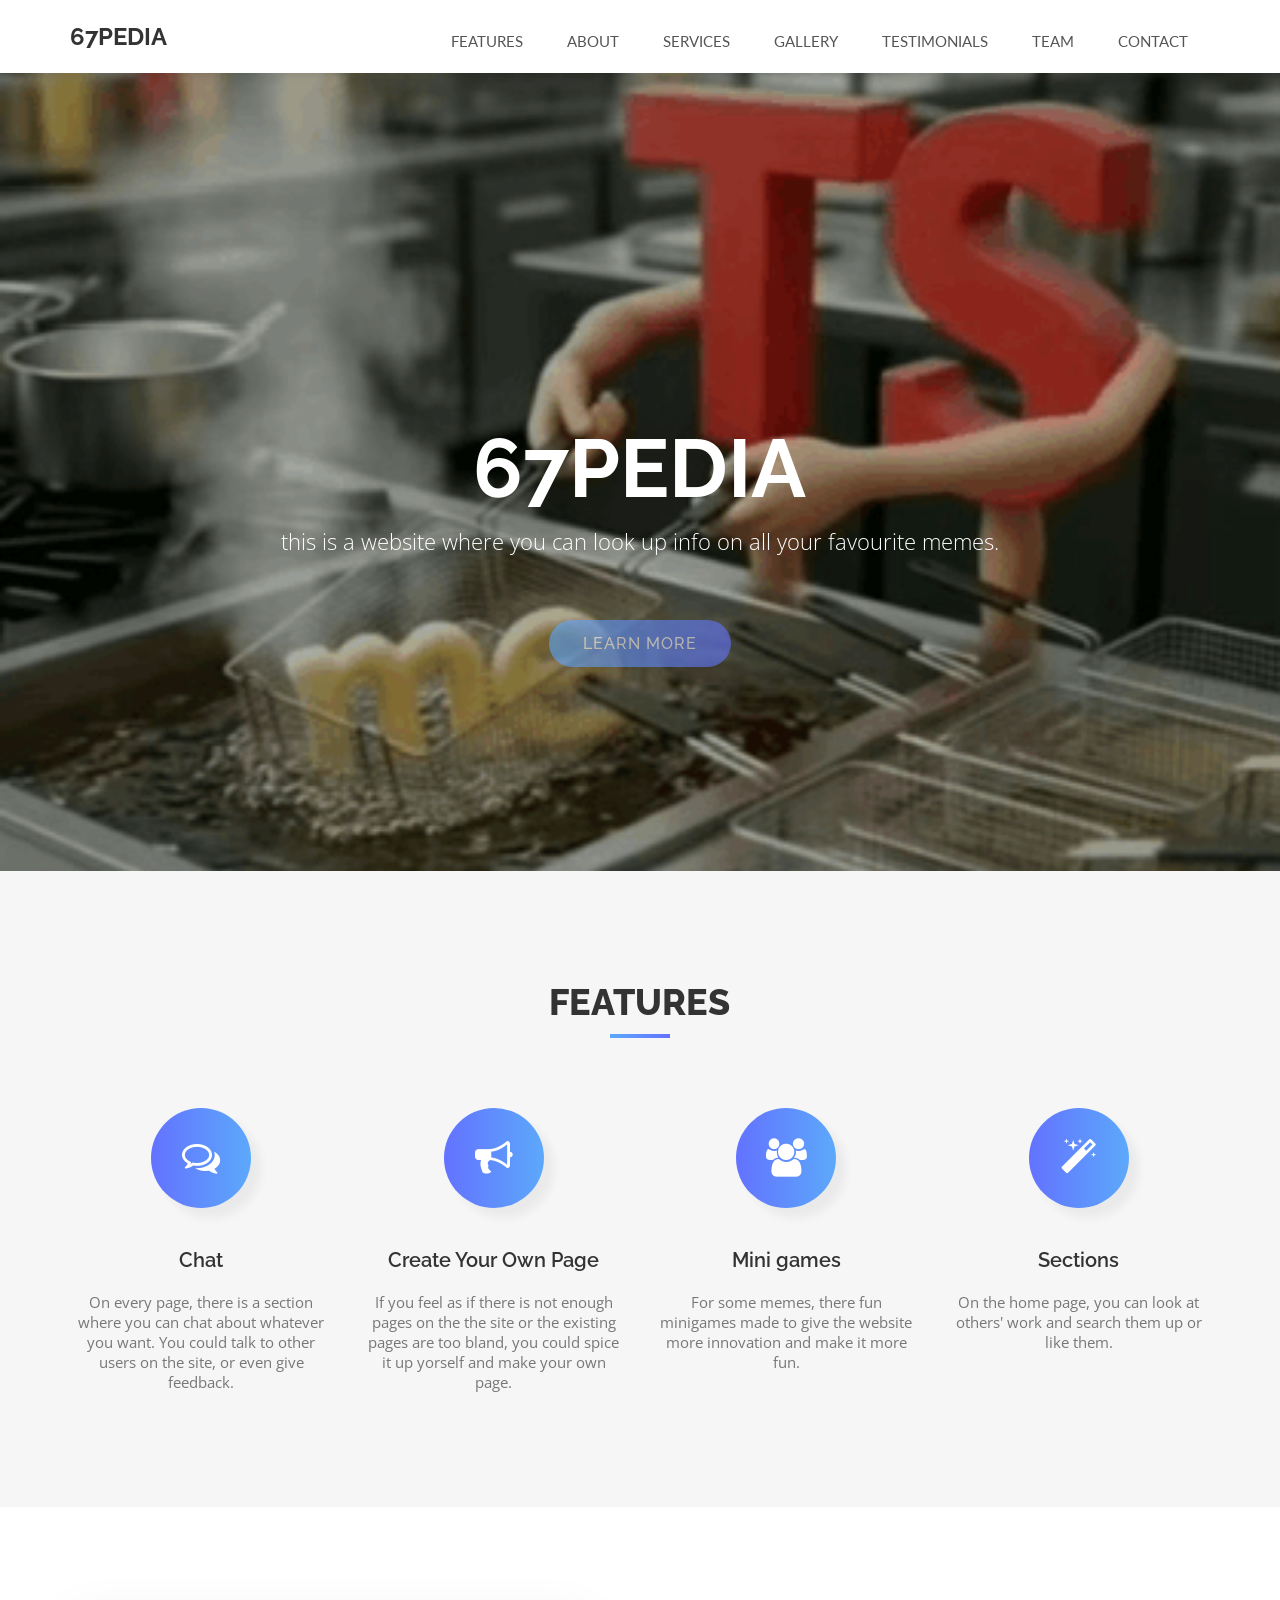
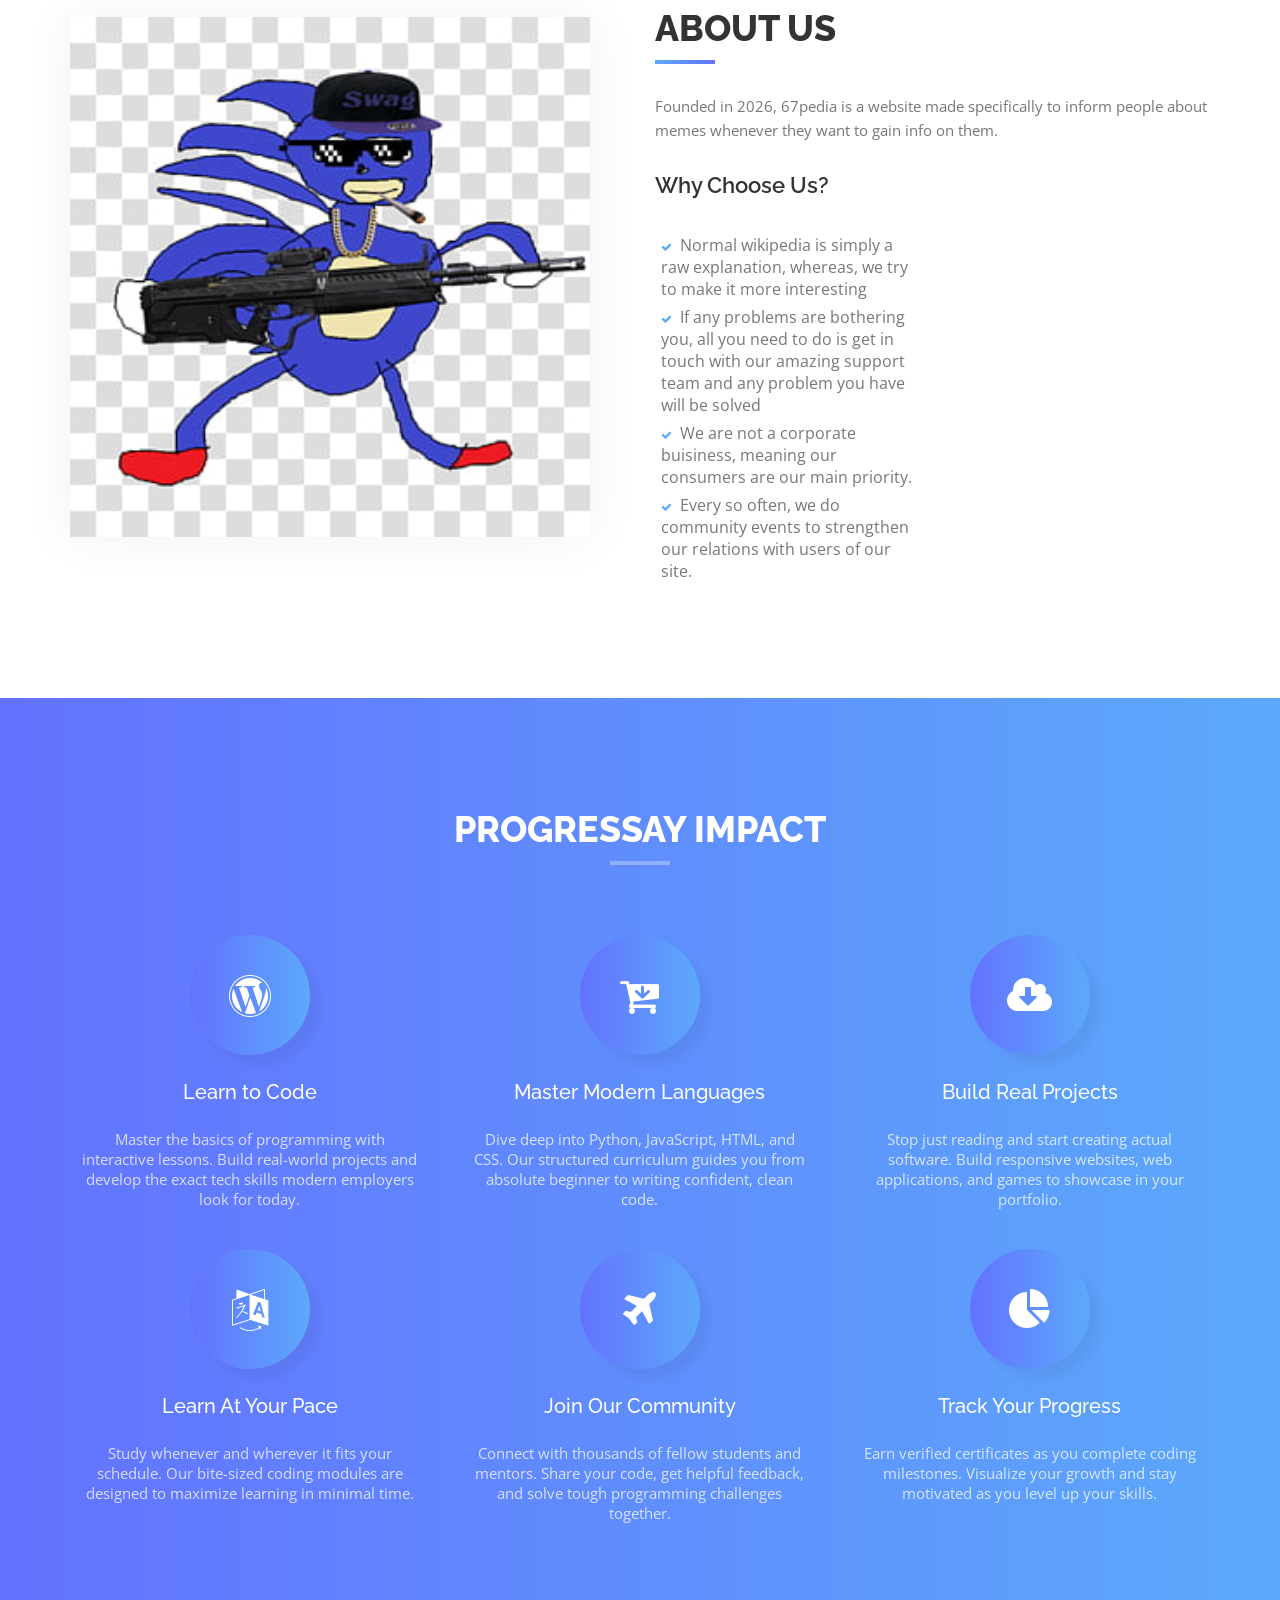
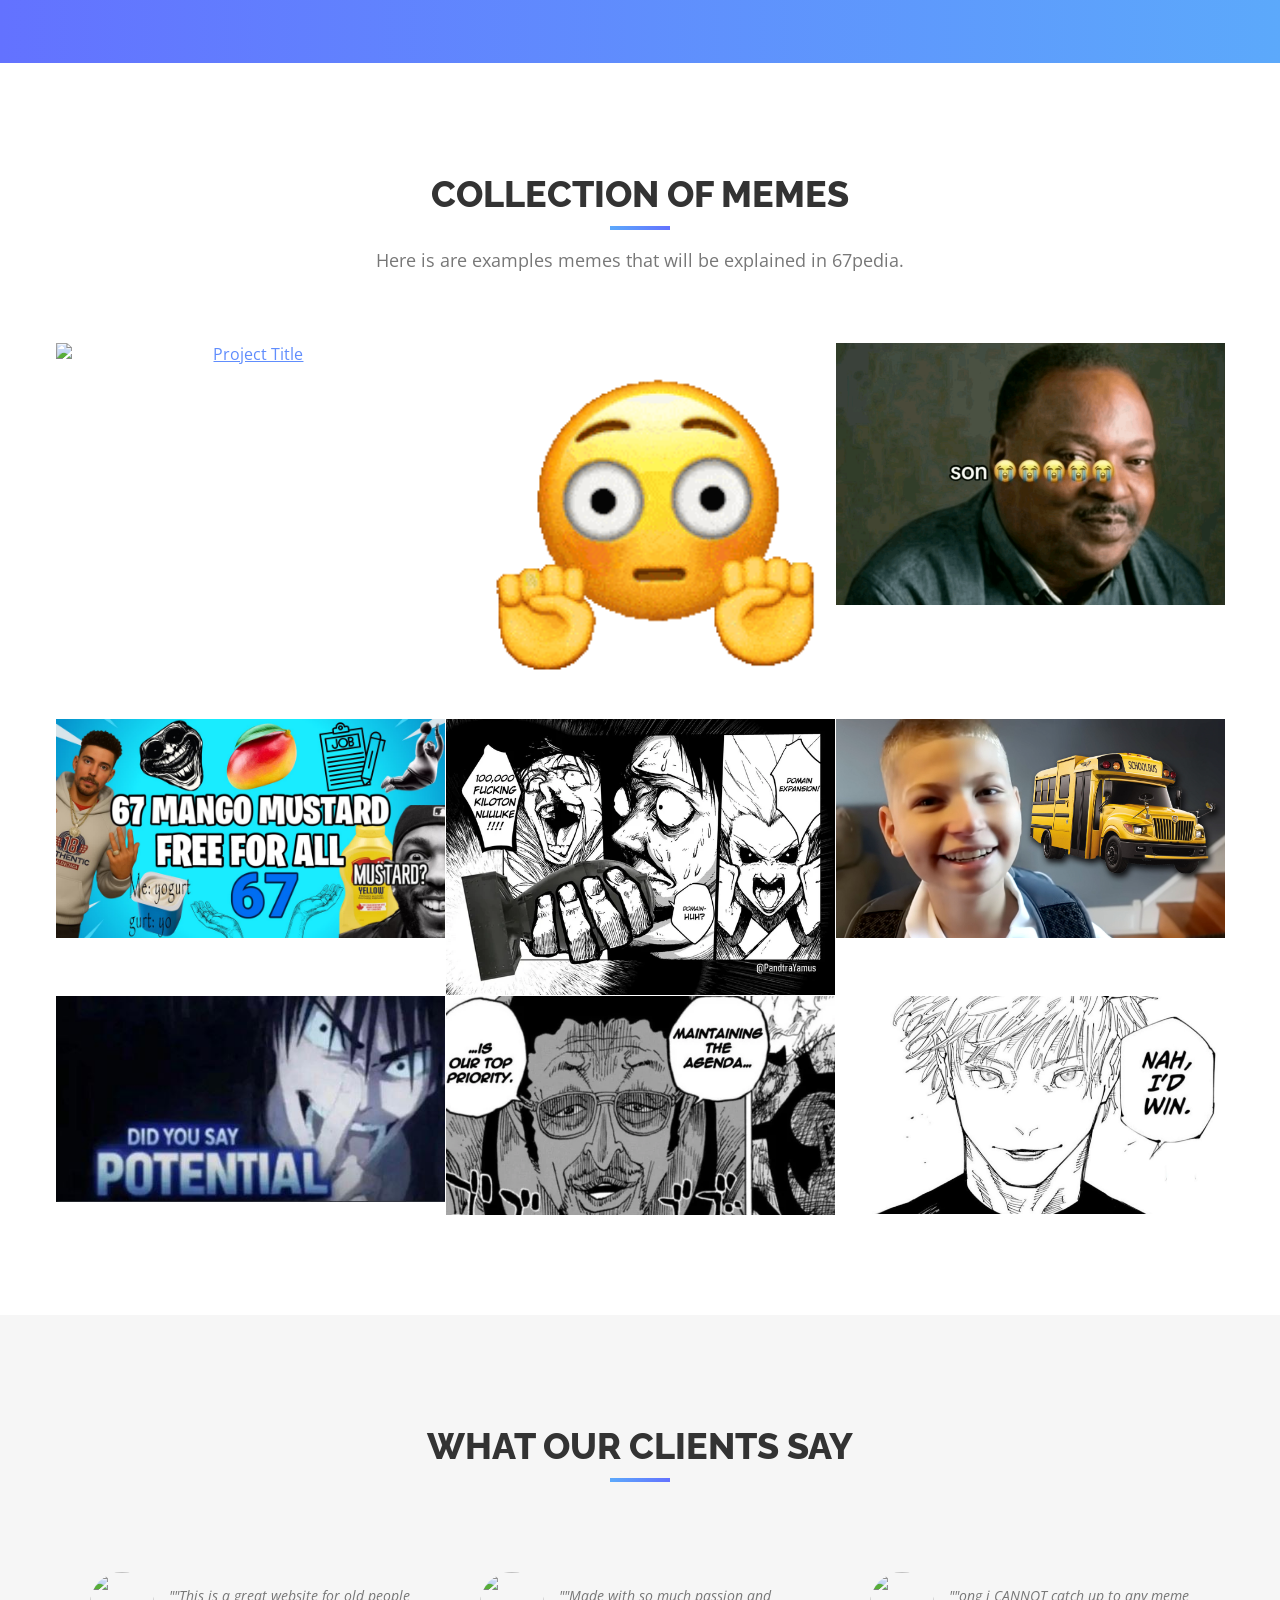
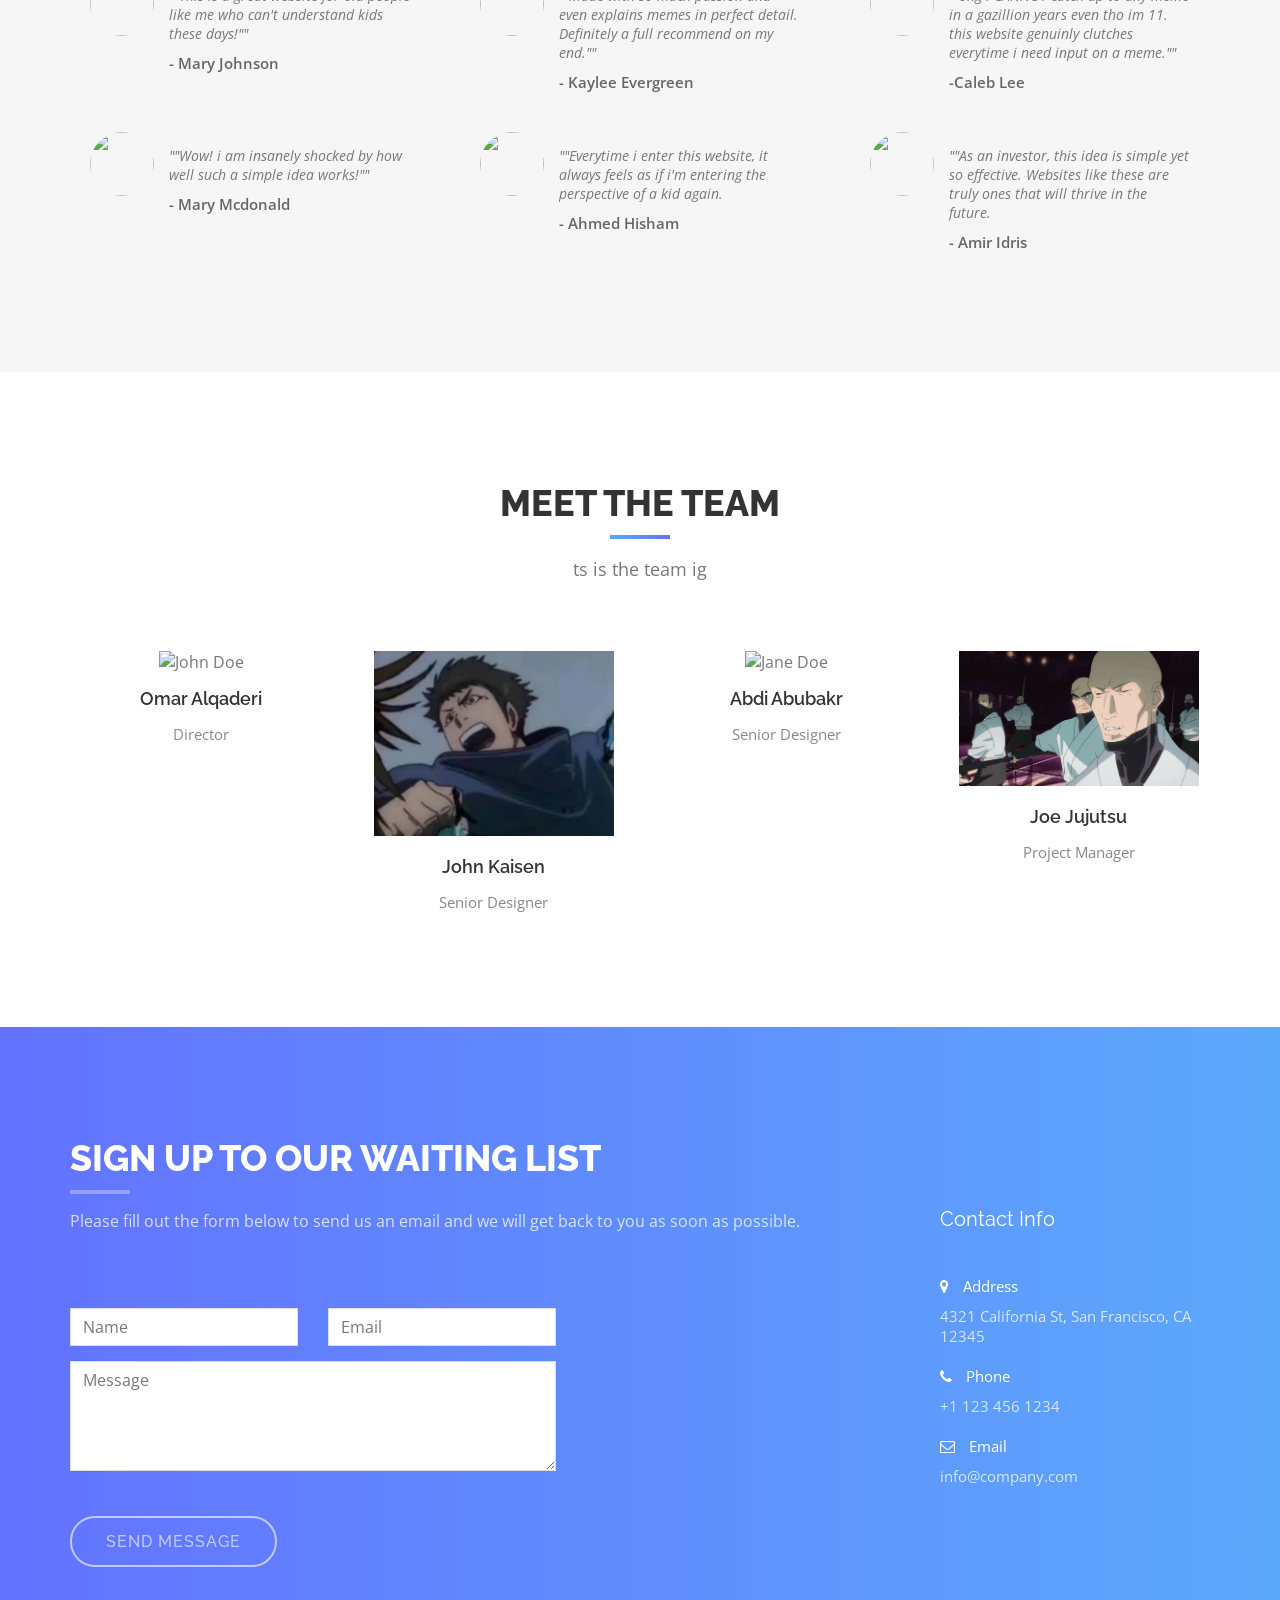
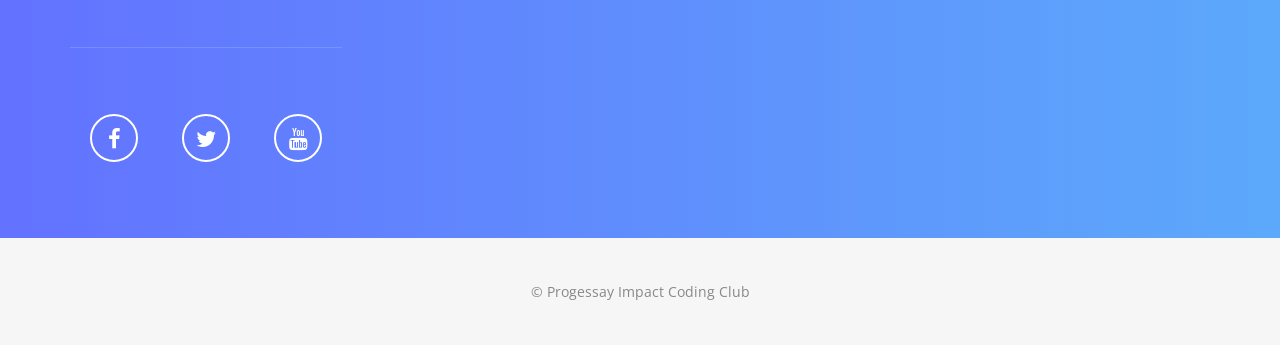
==== commit 42273bd7: "asd" ====
--- a/index.html
+++ b/index.html
@@ -459,7 +459,7 @@
               <div class="portfolio-item">
                 <div class="hover-bg">
                   <a
-                    href="img/portfolio/02-large.jpg"
+                    href="img/i-got-like-hella-money-did-i-just-catch-a-little-bit-of-attitude.gif"
                     title="Project Title"
                     data-lightbox-gallery="gallery1"
                   >
@@ -467,7 +467,7 @@
                       <h4>Project Title</h4>
                     </div>
                     <img
-                      src="img/portfolio/02-small.jpg"
+                      src="img/i-got-like-hella-money-did-i-just-catch-a-little-bit-of-attitude.gif"
                       class="img-fluid"
                       alt="Project Title"
                     />
@@ -587,7 +587,7 @@
                       <h4>Project Title</h4>
                     </div>
                     <img
-                      src="img/il_300x300.7246653431_4mjl.webp"
+                      src="img/quick-send-me-your-best-memes-about-the-agenda-v0-rff3ypaiiorc1.webp"
                       class="img-fluid"
                       alt="Project Title"
                     />
